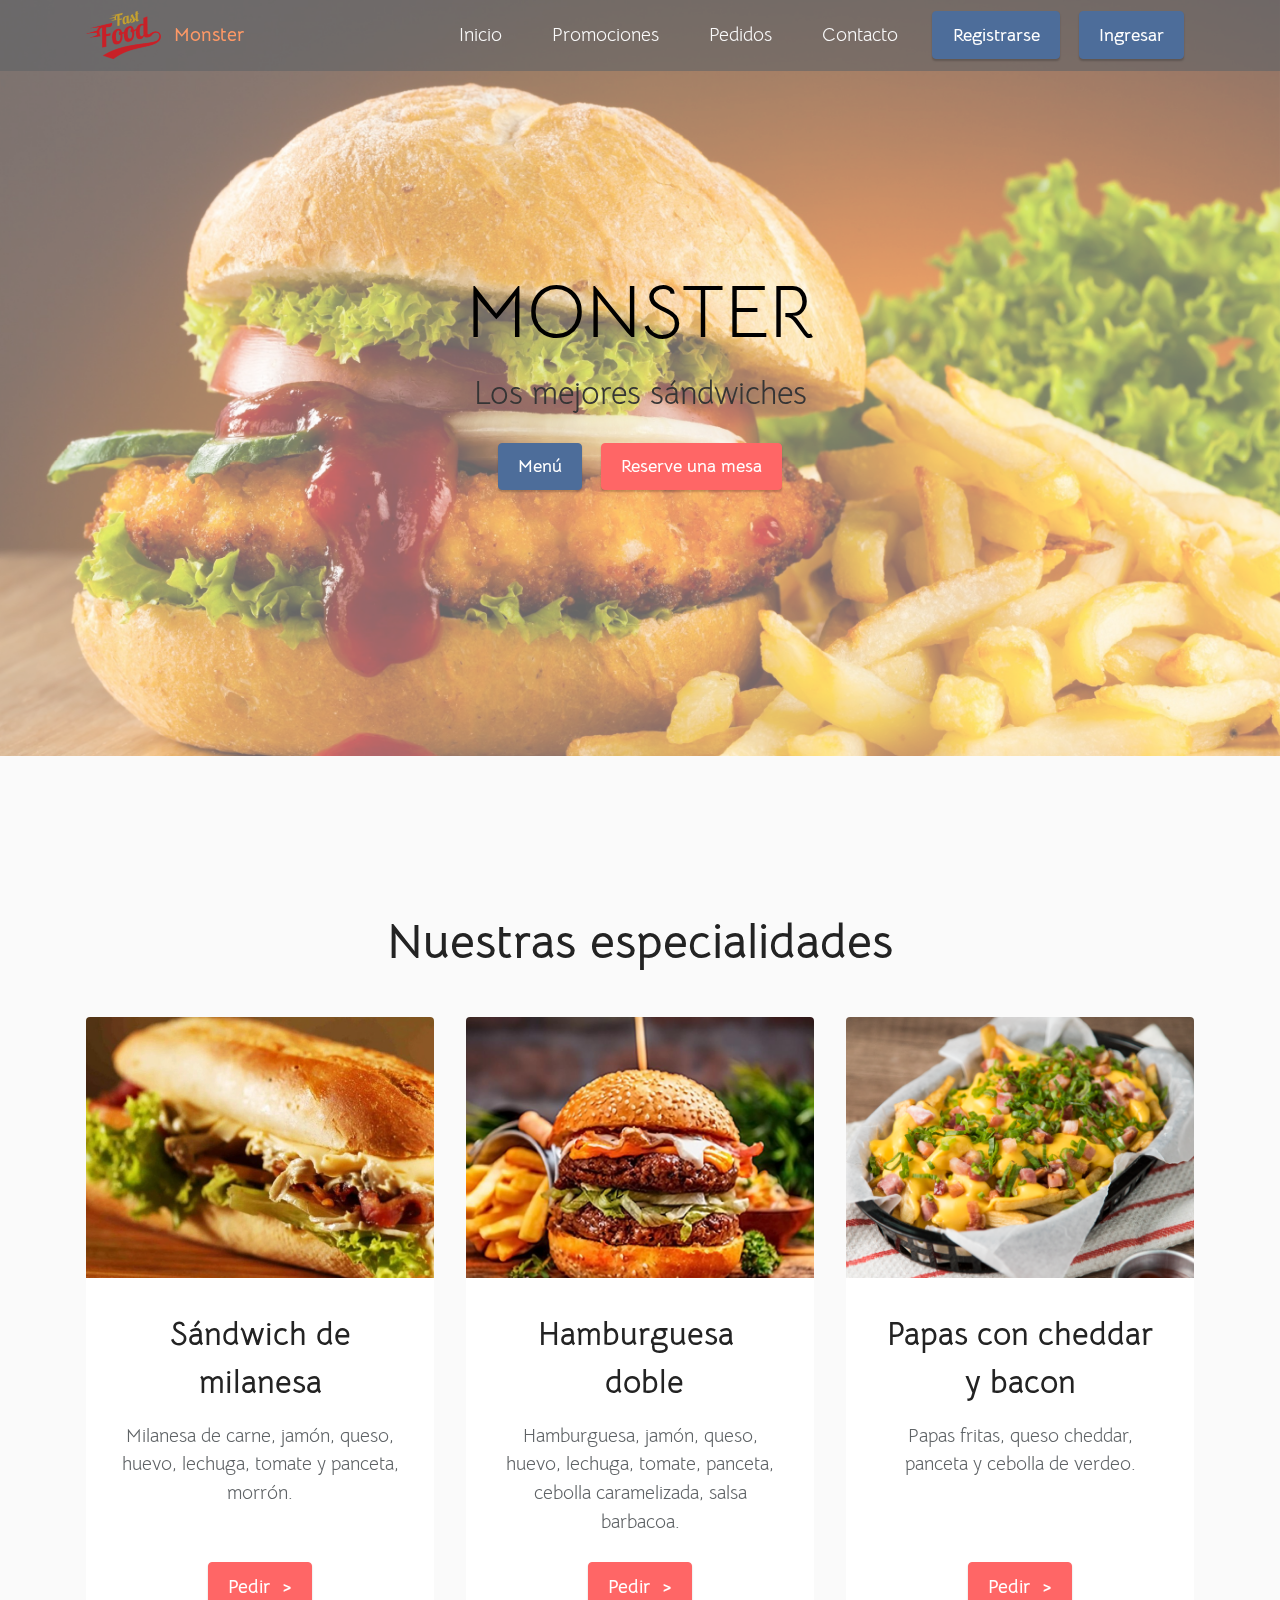
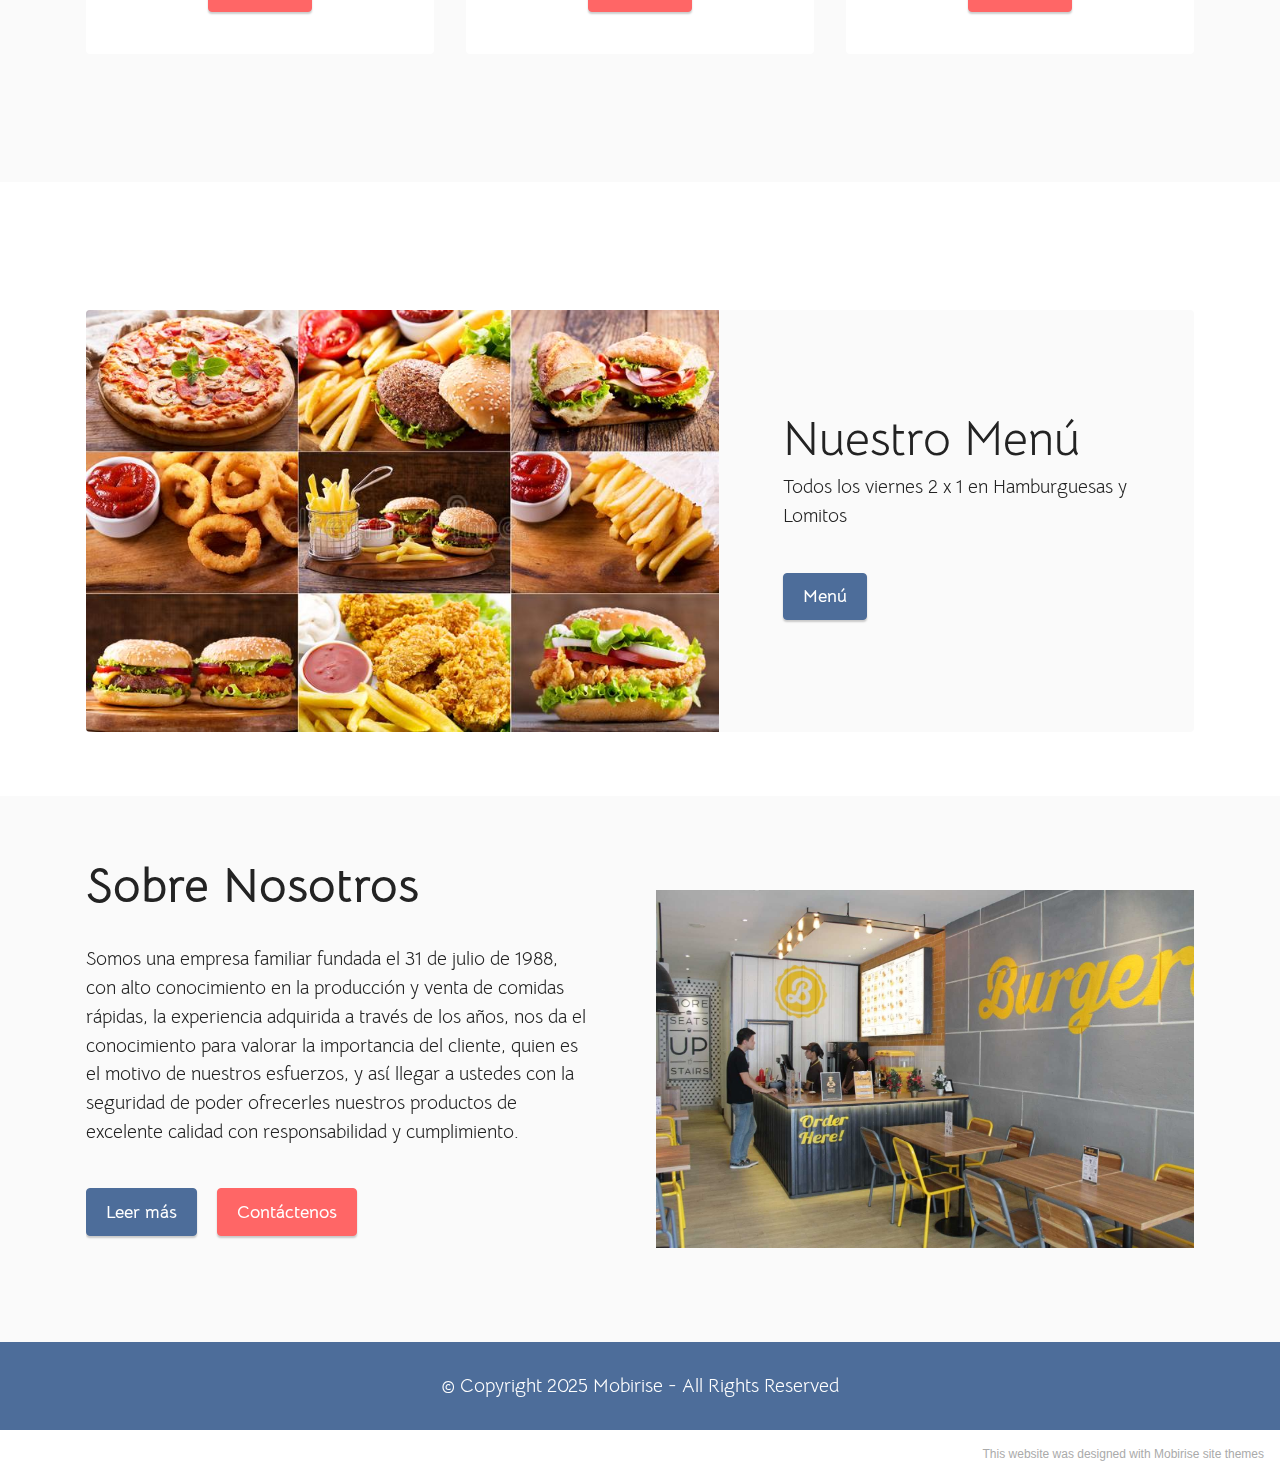
==== index.html @ 1422ae4b "Agrego pagina web de venta de comida" ====
<!DOCTYPE html>
<html  >
<head>
  <!-- Site made with Mobirise Website Builder v5.5.0, https://mobirise.com -->
  <meta charset="UTF-8">
  <meta http-equiv="X-UA-Compatible" content="IE=edge">
  <meta name="generator" content="Mobirise v5.5.0, mobirise.com">
  <meta name="viewport" content="width=device-width, initial-scale=1, minimum-scale=1">
  <link rel="shortcut icon" href="assets/images/logo-1.png" type="image/x-icon">
  <meta name="description" content="">
  
  
  <title>Inici</title>
  <link rel="stylesheet" href="assets/web/assets/mobirise-icons2/mobirise2.css">
  <link rel="stylesheet" href="assets/bootstrap/css/bootstrap.min.css">
  <link rel="stylesheet" href="assets/bootstrap/css/bootstrap-grid.min.css">
  <link rel="stylesheet" href="assets/bootstrap/css/bootstrap-reboot.min.css">
  <link rel="stylesheet" href="assets/parallax/jarallax.css">
  <link rel="stylesheet" href="assets/dropdown/css/style.css">
  <link rel="stylesheet" href="assets/socicon/css/styles.css">
  <link rel="stylesheet" href="assets/theme/css/style.css">
  <link rel="preload" href="https://fonts.googleapis.com/css?family=Bellota+Text:300,300i,400,400i,700,700i&display=swap" as="style" onload="this.onload=null;this.rel='stylesheet'">
  <noscript><link rel="stylesheet" href="https://fonts.googleapis.com/css?family=Bellota+Text:300,300i,400,400i,700,700i&display=swap"></noscript>
  <link rel="preload" as="style" href="assets/mobirise/css/mbr-additional.css"><link rel="stylesheet" href="assets/mobirise/css/mbr-additional.css" type="text/css">
  
  
  
  
</head>
<body>
  
  <section data-bs-version="5.1" class="menu menu1 cid-sFGMsvHDIa" once="menu" id="menu1-1">
    

    <nav class="navbar navbar-dropdown navbar-expand-lg">
        <div class="container">
            <div class="navbar-brand">
                <span class="navbar-logo">
                    <a href="https://mobiri.se">
                        <img src="assets/images/logo-1.png" alt="Mobirise" style="height: 3rem;">
                    </a>
                </span>
                <span class="navbar-caption-wrap"><a class="navbar-caption text-danger display-7" href="https://mobiri.se">Monster</a></span>
            </div>
            <button class="navbar-toggler" type="button" data-toggle="collapse" data-bs-toggle="collapse" data-target="#navbarSupportedContent" data-bs-target="#navbarSupportedContent" aria-controls="navbarNavAltMarkup" aria-expanded="false" aria-label="Toggle navigation">
                <div class="hamburger">
                    <span></span>
                    <span></span>
                    <span></span>
                    <span></span>
                </div>
            </button>
            <div class="collapse navbar-collapse" id="navbarSupportedContent">
                <ul class="navbar-nav nav-dropdown" data-app-modern-menu="true"><li class="nav-item"><a class="nav-link link text-white text-primary display-7" href="index.html">Inicio</a></li><li class="nav-item"><a class="nav-link link text-white text-primary display-7" href="promociones.html">Promociones</a></li>
                    <li class="nav-item"><a class="nav-link link text-white text-primary display-7" href="pedidos.html">Pedidos</a></li>
                    <li class="nav-item"><a class="nav-link link text-white text-primary display-7" href="contacto.html">Contacto</a>
                    </li></ul>
                
                <div class="navbar-buttons mbr-section-btn"><a class="btn btn-primary display-4" href="resgistro.html">Registrarse</a> <a class="btn btn-primary display-4" href="https://mobiri.se">Ingresar</a></div>
            </div>
        </div>
    </nav>
</section>

<section data-bs-version="5.1" class="header1 cid-sFGMfPD7iT mbr-parallax-background" id="header1-0">

    

    <div class="mbr-overlay" style="opacity: 0.4; background-color: rgb(255, 255, 255);"></div>

    <div class="container">
        <div class="row justify-content-center">
            <div class="col-12 col-lg-7">
                <h1 class="mbr-section-title mbr-fonts-style mb-3 display-1">MONSTER</h1>
                
                <p class="mbr-text mbr-fonts-style display-5">Los mejores sándwiches</p>
                <div class="mbr-section-btn mt-3"><a class="btn btn-primary display-4" href="index.html#features12-6">Menú</a> <a class="btn btn-secondary display-4" href="https://mobiri.se">Reserve una mesa</a></div>
            </div>
        </div>
    </div>
</section>

<section data-bs-version="5.1" class="features3 cid-sFGNGNNW5A" id="features3-4">
    
    
    <div class="container">
        <div class="mbr-section-head">
            <h4 class="mbr-section-title mbr-fonts-style align-center mb-5 display-2"><strong>Nuestras especialidades</strong></h4>
            
        </div>
        <div class="row mt-4">
            <div class="item features-image сol-12 col-md-6 col-lg-4">
                <div class="item-wrapper">
                    <div class="item-img">
                        <img src="assets/images/sandwichjpg-1.jpeg" alt="">
                    </div>
                    <div class="item-content">
                        <h5 class="item-title mbr-fonts-style display-5"><strong>Sándwich de milanesa</strong></h5>
                        
                        <p class="mbr-text mbr-fonts-style mt-3 display-7">Milanesa de carne, jamón, queso, huevo, lechuga, tomate y panceta, morrón.</p>
                    </div>
                    <div class="mbr-section-btn item-footer mt-2"><a href="" class="btn item-btn btn-secondary display-7" target="_blank">Pedir&nbsp; &gt;</a></div>
                </div>
            </div>
            <div class="item features-image сol-12 col-md-6 col-lg-4">
                <div class="item-wrapper">
                    <div class="item-img">
                        <img src="assets/images/hamburguesa-con-amigos-y-salsa-de-champinones.jpeg" alt="">
                    </div>
                    <div class="item-content">
                        <h5 class="item-title mbr-fonts-style display-5"><div><strong>Hamburguesa&nbsp; &nbsp;</strong><strong>doble</strong></div></h5>
                        
                        <p class="mbr-text mbr-fonts-style mt-3 display-7">Hamburguesa, jamón, queso, huevo, lechuga, tomate, panceta, cebolla caramelizada, salsa barbacoa.</p>
                    </div>
                    <div class="mbr-section-btn item-footer mt-2"><a href="" class="btn item-btn btn-secondary display-7" target="_blank">Pedir&nbsp; &gt;</a></div>
                </div>
            </div>
            <div class="item features-image сol-12 col-md-6 col-lg-4">
                <div class="item-wrapper">
                    <div class="item-img">
                        <img src="assets/images/12851a77-papas-fritas-con-cheddar-l-es-thumbmp4-1.png" alt="">
                    </div>
                    <div class="item-content">
                        <h5 class="item-title mbr-fonts-style display-5"><strong>Papas con cheddar y bacon</strong></h5>
                        
                        <p class="mbr-text mbr-fonts-style mt-3 display-7">Papas fritas, queso cheddar, panceta y cebolla de verdeo.<br></p>
                    </div>
                    <div class="mbr-section-btn item-footer mt-2"><a href="" class="btn item-btn btn-secondary display-7" target="_blank">Pedir&nbsp; &gt;</a></div>
                </div>
            </div>
        </div>
    </div>
</section>

<section data-bs-version="5.1" class="features6 cid-sFGS12H2E8" id="features7-7">
    <!---->
    

    
    <div class="container">
        <div class="card-wrapper">
            <div class="row align-items-center">
                <div class="col-12 col-lg-7">
                    <div class="image-wrapper">
                        <img src="assets/images/collage-various-fast-food-products-various-fast-food-products-108173604.jpg" alt="Mobirise">
                    </div>
                </div>
                <div class="col-12 col-lg">
                    <div class="text-box">
                        <h5 class="mbr-title mbr-fonts-style display-2">Nuestro Menú</h5>
                        <p class="mbr-text mbr-fonts-style display-7">Todos los viernes 2 x 1 en Hamburguesas y Lomitos</p>
                        
                        <div class="mbr-section-btn pt-3"><a href="https://mobiri.se" class="btn btn-primary display-4">Menú</a></div>
                    </div>
                </div>
            </div>
        </div>
    </div>
</section>

<section data-bs-version="5.1" class="features11 cid-sFGOTvnvck" id="features12-6">

    
    
    <div class="container">
        <div class="row align-items-center">
            <div class="col-12 col-lg">
                <div class="card-wrapper">
                    <div class="card-box">
                        <h4 class="card-title mbr-fonts-style mb-4 display-2">
                            <strong>Sobre Nosotros</strong></h4>
                        <p class="mbr-text mbr-fonts-style mb-4 display-7">Somos una empresa familiar fundada el 31 de julio de 1988, con alto conocimiento en la producción y venta de comidas rápidas, la experiencia adquirida a través de los años, nos da el conocimiento para valorar la importancia del cliente, quien es el motivo de nuestros esfuerzos, y así llegar a ustedes con la seguridad de poder ofrecerles nuestros productos de excelente calidad con responsabilidad y cumplimiento.<br></p>
                        
                        <div class="mbr-section-btn mb-4"><a class="btn btn-primary display-4" href="https://mobiri.se">Leer más</a> <a class="btn btn-secondary display-4" href="contacto.html">Contáctenos</a></div>
                    </div>
                </div>
            </div>
            <div class="col-12 col-lg-6 md-pb">
                <div class="image-wrapper">
                    <img src="assets/images/eb03415109d08ada60abb2735c8edb35.jpg" alt="Mobirise">
                </div>
            </div>
        </div>
    </div>
</section>

<section data-bs-version="5.1" class="footer7 cid-sFGSOnwtIp" once="footers" id="footer7-8">

    

    

    <div class="container">
        <div class="media-container-row align-center mbr-white">
            <div class="col-12">
                <p class="mbr-text mb-0 mbr-fonts-style display-7">
                    © Copyright 2025 Mobirise - All Rights Reserved
                </p>
            </div>
        </div>
    </div>
</section><section style="background-color: #fff; font-family: -apple-system, BlinkMacSystemFont, 'Segoe UI', 'Roboto', 'Helvetica Neue', Arial, sans-serif; color:#aaa; font-size:12px; padding: 0; align-items: center; display: flex;"><a href="https://mobirise.site/d" style="flex: 1 1; height: 3rem; padding-left: 1rem;"></a><p style="flex: 0 0 auto; margin:0; padding-right:1rem;"><a href="https://mobirise.site/q" style="color:#aaa;">This website</a> was designed with Mobirise site themes</p></section><script src="assets/bootstrap/js/bootstrap.bundle.min.js"></script>  <script src="assets/parallax/jarallax.js"></script>  <script src="assets/smoothscroll/smooth-scroll.js"></script>  <script src="assets/ytplayer/index.js"></script>  <script src="assets/dropdown/js/navbar-dropdown.js"></script>  <script src="assets/theme/js/script.js"></script>  <script src="assets/formoid/formoid.min.js"></script>  
  
  
</body>
</html>
---- assets/web/assets/mobirise-icons2/mobirise2.css ----
@font-face {
  font-family: 'Moririse2';
  font-display: swap;
  src:  url('mobirise2.eot?f2bix4');
  src:  url('mobirise2.eot?f2bix4#iefix') format('embedded-opentype'),
    url('mobirise2.ttf?f2bix4') format('truetype'),
    url('mobirise2.woff?f2bix4') format('woff'),
    url('mobirise2.svg?f2bix4#mobirise2') format('svg');
  font-weight: normal;
  font-style: normal;
}

[class^="mobi-"], [class*=" mobi-"] {
  /* use !important to prevent issues with browser extensions that change fonts */
  font-family: 'Moririse2' !important;
  speak: none;
  font-style: normal;
  font-weight: normal;
  font-variant: normal;
  text-transform: none;
  line-height: 1;

  /* Better Font Rendering =========== */
  -webkit-font-smoothing: antialiased;
  -moz-osx-font-smoothing: grayscale;
}

.mobi-mbri-add-submenu:before {
  content: "\e900";
}
.mobi-mbri-alert:before {
  content: "\e901";
}
.mobi-mbri-align-center:before {
  content: "\e902";
}
.mobi-mbri-align-justify:before {
  content: "\e903";
}
.mobi-mbri-align-left:before {
  content: "\e904";
}
.mobi-mbri-align-right:before {
  content: "\e905";
}
.mobi-mbri-android:before {
  content: "\e906";
}
.mobi-mbri-apple:before {
  content: "\e907";
}
.mobi-mbri-arrow-down:before {
  content: "\e908";
}
.mobi-mbri-arrow-next:before {
  content: "\e909";
}
.mobi-mbri-arrow-prev:before {
  content: "\e90a";
}
.mobi-mbri-arrow-up:before {
  content: "\e90b";
}
.mobi-mbri-bold:before {
  content: "\e90c";
}
.mobi-mbri-bookmark:before {
  content: "\e90d";
}
.mobi-mbri-bootstrap:before {
  content: "\e90e";
}
.mobi-mbri-briefcase:before {
  content: "\e90f";
}
.mobi-mbri-browse:before {
  content: "\e910";
}
.mobi-mbri-bulleted-list:before {
  content: "\e911";
}
.mobi-mbri-calendar:before {
  content: "\e912";
}
.mobi-mbri-camera:before {
  content: "\e913";
}
.mobi-mbri-cart-add:before {
  content: "\e914";
}
.mobi-mbri-cart-full:before {
  content: "\e915";
}
.mobi-mbri-cash:before {
  content: "\e916";
}
.mobi-mbri-change-style:before {
  content: "\e917";
}
.mobi-mbri-chat:before {
  content: "\e918";
}
.mobi-mbri-clock:before {
  content: "\e919";
}
.mobi-mbri-close:before {
  content: "\e91a";
}
.mobi-mbri-cloud:before {
  content: "\e91b";
}
.mobi-mbri-code:before {
  content: "\e91c";
}
.mobi-mbri-contact-form:before {
  content: "\e91d";
}
.mobi-mbri-credit-card:before {
  content: "\e91e";
}
.mobi-mbri-cursor-click:before {
  content: "\e91f";
}
.mobi-mbri-cust-feedback:before {
  content: "\e920";
}
.mobi-mbri-database:before {
  content: "\e921";
}
.mobi-mbri-delivery:before {
  content: "\e922";
}
.mobi-mbri-desktop:before {
  content: "\e923";
}
.mobi-mbri-devices:before {
  content: "\e924";
}
.mobi-mbri-down:before {
  content: "\e925";
}
.mobi-mbri-download-2:before {
  content: "\e926";
}
.mobi-mbri-download:before {
  content: "\e927";
}
.mobi-mbri-drag-n-drop-2:before {
  content: "\e928";
}
.mobi-mbri-drag-n-drop:before {
  content: "\e929";
}
.mobi-mbri-edit-2:before {
  content: "\e92a";
}
.mobi-mbri-edit:before {
  content: "\e92b";
}
.mobi-mbri-error:before {
  content: "\e92c";
}
.mobi-mbri-extension:before {
  content: "\e92d";
}
.mobi-mbri-features:before {
  content: "\e92e";
}
.mobi-mbri-file:before {
  content: "\e92f";
}
.mobi-mbri-flag:before {
  content: "\e930";
}
.mobi-mbri-folder:before {
  content: "\e931";
}
.mobi-mbri-gift:before {
  content: "\e932";
}
.mobi-mbri-github:before {
  content: "\e933";
}
.mobi-mbri-globe-2:before {
  content: "\e934";
}
.mobi-mbri-globe:before {
  content: "\e935";
}
.mobi-mbri-growing-chart:before {
  content: "\e936";
}
.mobi-mbri-hearth:before {
  content: "\e937";
}
.mobi-mbri-help:before {
  content: "\e938";
}
.mobi-mbri-home:before {
  content: "\e939";
}
.mobi-mbri-hot-cup:before {
  content: "\e93a";
}
.mobi-mbri-idea:before {
  content: "\e93b";
}
.mobi-mbri-image-gallery:before {
  content: "\e93c";
}
.mobi-mbri-image-slider:before {
  content: "\e93d";
}
.mobi-mbri-info:before {
  content: "\e93e";
}
.mobi-mbri-italic:before {
  content: "\e93f";
}
.mobi-mbri-key:before {
  content: "\e940";
}
.mobi-mbri-laptop:before {
  content: "\e941";
}
.mobi-mbri-layers:before {
  content: "\e942";
}
.mobi-mbri-left-right:before {
  content: "\e943";
}
.mobi-mbri-left:before {
  content: "\e944";
}
.mobi-mbri-letter:before {
  content: "\e945";
}
.mobi-mbri-like:before {
  content: "\e946";
}
.mobi-mbri-link:before {
  content: "\e947";
}
.mobi-mbri-lock:before {
  content: "\e948";
}
.mobi-mbri-login:before {
  content: "\e949";
}
.mobi-mbri-logout:before {
  content: "\e94a";
}
.mobi-mbri-magic-stick:before {
  content: "\e94b";
}
.mobi-mbri-map-pin:before {
  content: "\e94c";
}
.mobi-mbri-menu:before {
  content: "\e94d";
}
.mobi-mbri-mobile-2:before {
  content: "\e94e";
}
.mobi-mbri-mobile-horizontal:before {
  content: "\e94f";
}
.mobi-mbri-mobile:before {
  content: "\e950";
}
.mobi-mbri-mobirise:before {
  content: "\e951";
}
.mobi-mbri-more-horizontal:before {
  content: "\e952";
}
.mobi-mbri-more-vertical:before {
  content: "\e953";
}
.mobi-mbri-music:before {
  content: "\e954";
}
.mobi-mbri-new-file:before {
  content: "\e955";
}
.mobi-mbri-numbered-list:before {
  content: "\e956";
}
.mobi-mbri-opened-folder:before {
  content: "\e957";
}
.mobi-mbri-pages:before {
  content: "\e958";
}
.mobi-mbri-paper-plane:before {
  content: "\e959";
}
.mobi-mbri-paperclip:before {
  content: "\e95a";
}
.mobi-mbri-phone:before {
  content: "\e95b";
}
.mobi-mbri-photo:before {
  content: "\e95c";
}
.mobi-mbri-photos:before {
  content: "\e95d";
}
.mobi-mbri-pin:before {
  content: "\e95e";
}
.mobi-mbri-play:before {
  content: "\e95f";
}
.mobi-mbri-plus:before {
  content: "\e960";
}
.mobi-mbri-preview:before {
  content: "\e961";
}
.mobi-mbri-print:before {
  content: "\e962";
}
.mobi-mbri-protect:before {
  content: "\e963";
}
.mobi-mbri-question:before {
  content: "\e964";
}
.mobi-mbri-quote-left:before {
  content: "\e965";
}
.mobi-mbri-quote-right:before {
  content: "\e966";
}
.mobi-mbri-redo:before {
  content: "\e967";
}
.mobi-mbri-refresh:before {
  content: "\e968";
}
.mobi-mbri-responsive-2:before {
  content: "\e969";
}
.mobi-mbri-responsive:before {
  content: "\e96a";
}
.mobi-mbri-right:before {
  content: "\e96b";
}
.mobi-mbri-rocket:before {
  content: "\e96c";
}
.mobi-mbri-sad-face:before {
  content: "\e96d";
}
.mobi-mbri-sale:before {
  content: "\e96e";
}
.mobi-mbri-save:before {
  content: "\e96f";
}
.mobi-mbri-search:before {
  content: "\e970";
}
.mobi-mbri-setting-2:before {
  content: "\e971";
}
.mobi-mbri-setting-3:before {
  content: "\e972";
}
.mobi-mbri-setting:before {
  content: "\e973";
}
.mobi-mbri-share:before {
  content: "\e974";
}
.mobi-mbri-shopping-bag:before {
  content: "\e975";
}
.mobi-mbri-shopping-basket:before {
  content: "\e976";
}
.mobi-mbri-shopping-cart:before {
  content: "\e977";
}
.mobi-mbri-sites:before {
  content: "\e978";
}
.mobi-mbri-smile-face:before {
  content: "\e979";
}
.mobi-mbri-speed:before {
  content: "\e97a";
}
.mobi-mbri-star:before {
  content: "\e97b";
}
.mobi-mbri-success:before {
  content: "\e97c";
}
.mobi-mbri-sun:before {
  content: "\e97d";
}
.mobi-mbri-sun2:before {
  content: "\e97e";
}
.mobi-mbri-tablet-vertical:before {
  content: "\e97f";
}
.mobi-mbri-tablet:before {
  content: "\e980";
}
.mobi-mbri-target:before {
  content: "\e981";
}
.mobi-mbri-timer:before {
  content: "\e982";
}
.mobi-mbri-to-ftp:before {
  content: "\e983";
}
.mobi-mbri-to-local-drive:before {
  content: "\e984";
}
.mobi-mbri-touch-swipe:before {
  content: "\e985";
}
.mobi-mbri-touch:before {
  content: "\e986";
}
.mobi-mbri-trash:before {
  content: "\e987";
}
.mobi-mbri-underline:before {
  content: "\e988";
}
.mobi-mbri-undo:before {
  content: "\e989";
}
.mobi-mbri-unlink:before {
  content: "\e98a";
}
.mobi-mbri-unlock:before {
  content: "\e98b";
}
.mobi-mbri-up-down:before {
  content: "\e98c";
}
.mobi-mbri-up:before {
  content: "\e98d";
}
.mobi-mbri-update:before {
  content: "\e98e";
}
.mobi-mbri-upload-2:before {
  content: "\e98f";
}
.mobi-mbri-upload:before {
  content: "\e990";
}
.mobi-mbri-user-2:before {
  content: "\e991";
}
.mobi-mbri-user:before {
  content: "\e992";
}
.mobi-mbri-users:before {
  content: "\e993";
}
.mobi-mbri-video-play:before {
  content: "\e994";
}
.mobi-mbri-video:before {
  content: "\e995";
}
.mobi-mbri-watch:before {
  content: "\e996";
}
.mobi-mbri-website-theme-2:before {
  content: "\e997";
}
.mobi-mbri-website-theme:before {
  content: "\e998";
}
.mobi-mbri-wifi:before {
  content: "\e999";
}
.mobi-mbri-windows:before {
  content: "\e99a";
}
.mobi-mbri-zoom-in:before {
  content: "\e99b";
}
.mobi-mbri-zoom-out:before {
  content: "\e99c";
}
---- assets/parallax/jarallax.css ----
.jarallax {
    position: relative;
    z-index: 0;
}
.jarallax > .jarallax-img {
    position: absolute;
    object-fit: cover;
    /* support for plugin https://github.com/bfred-it/object-fit-images */
    font-family: 'object-fit: cover;';
    top: 0;
    left: 0;
    width: 100%;
    height: 100%;
    z-index: -1;
}
---- assets/dropdown/css/style.css ----
.navbar-dropdown {
  left: 0;
  padding: 0;
  position: absolute;
  right: 0;
  top: 0;
  transition: all 0.45s ease;
  z-index: 1030;
  background: #282828; }
  .navbar-dropdown .navbar-logo {
    margin-right: 0.8rem;
    transition: margin 0.3s ease-in-out;
    vertical-align: middle; }
    .navbar-dropdown .navbar-logo img {
      height: 3.125rem;
      transition: all 0.3s ease-in-out; }
    .navbar-dropdown .navbar-logo.mbr-iconfont {
      font-size: 3.125rem;
      line-height: 3.125rem; }
  .navbar-dropdown .navbar-caption {
    font-weight: 700;
    white-space: normal;
    vertical-align: -4px;
    line-height: 3.125rem !important; }
    .navbar-dropdown .navbar-caption, .navbar-dropdown .navbar-caption:hover {
      color: inherit;
      text-decoration: none; }
  .navbar-dropdown .mbr-iconfont + .navbar-caption {
    vertical-align: -1px; }
  .navbar-dropdown.navbar-fixed-top {
    position: fixed; }
  .navbar-dropdown .navbar-brand span {
    vertical-align: -4px; }
  .navbar-dropdown.bg-color.transparent {
    background: none; }
  .navbar-dropdown.navbar-short .navbar-brand {
    padding: 0.625rem 0; }
    .navbar-dropdown.navbar-short .navbar-brand span {
      vertical-align: -1px; }
  .navbar-dropdown.navbar-short .navbar-caption {
    line-height: 2.375rem !important;
    vertical-align: -2px; }
  .navbar-dropdown.navbar-short .navbar-logo {
    margin-right: 0.5rem; }
    .navbar-dropdown.navbar-short .navbar-logo img {
      height: 2.375rem; }
    .navbar-dropdown.navbar-short .navbar-logo.mbr-iconfont {
      font-size: 2.375rem;
      line-height: 2.375rem; }
  .navbar-dropdown.navbar-short .mbr-table-cell {
    height: 3.625rem; }
  .navbar-dropdown .navbar-close {
    left: 0.6875rem;
    position: fixed;
    top: 0.75rem;
    z-index: 1000; }
  .navbar-dropdown .hamburger-icon {
    content: "";
    display: inline-block;
    vertical-align: middle;
    width: 16px;
    -webkit-box-shadow: 0 -6px 0 1px #282828,0 0 0 1px #282828,0 6px 0 1px #282828;
    -moz-box-shadow: 0 -6px 0 1px #282828,0 0 0 1px #282828,0 6px 0 1px #282828;
    box-shadow: 0 -6px 0 1px #282828,0 0 0 1px #282828,0 6px 0 1px #282828; }

.dropdown-menu .dropdown-toggle[data-toggle="dropdown-submenu"]::after {
  border-bottom: 0.35em solid transparent;
  border-left: 0.35em solid;
  border-right: 0;
  border-top: 0.35em solid transparent;
  margin-left: 0.3rem; }

.dropdown-menu .dropdown-item:focus {
  outline: 0; }

.nav-dropdown {
  font-size: 0.75rem;
  font-weight: 500;
  height: auto !important; }
  .nav-dropdown .nav-btn {
    padding-left: 1rem; }
  .nav-dropdown .link {
    margin: .667em 1.667em;
    font-weight: 500;
    padding: 0;
    transition: color .2s ease-in-out; }
    .nav-dropdown .link.dropdown-toggle {
      margin-right: 2.583em; }
      .nav-dropdown .link.dropdown-toggle::after {
        margin-left: .25rem;
        border-top: 0.35em solid;
        border-right: 0.35em solid transparent;
        border-left: 0.35em solid transparent;
        border-bottom: 0; }
      .nav-dropdown .link.dropdown-toggle[aria-expanded="true"] {
        margin: 0;
        padding: 0.667em 3.263em  0.667em 1.667em; }
  .nav-dropdown .link::after,
  .nav-dropdown .dropdown-item::after {
    color: inherit; }
  .nav-dropdown .btn {
    font-size: 0.75rem;
    font-weight: 700;
    letter-spacing: 0;
    margin-bottom: 0;
    padding-left: 1.25rem;
    padding-right: 1.25rem; }
  .nav-dropdown .dropdown-menu {
    border-radius: 0;
    border: 0;
    left: 0;
    margin: 0;
    padding-bottom: 1.25rem;
    padding-top: 1.25rem;
    position: relative; }
  .nav-dropdown .dropdown-submenu {
    margin-left: 0.125rem;
    top: 0; }
  .nav-dropdown .dropdown-item {
    font-weight: 500;
    line-height: 2;
    padding: 0.3846em 4.615em 0.3846em 1.5385em;
    position: relative;
    transition: color .2s ease-in-out, background-color .2s ease-in-out; }
    .nav-dropdown .dropdown-item::after {
      margin-top: -0.3077em;
      position: absolute;
      right: 1.1538em;
      top: 50%; }
    .nav-dropdown .dropdown-item:focus, .nav-dropdown .dropdown-item:hover {
      background: none; }

@media (max-width: 767px) {
  .nav-dropdown.navbar-toggleable-sm {
    bottom: 0;
    display: none;
    left: 0;
    overflow-x: hidden;
    position: fixed;
    top: 0;
    transform: translateX(-100%);
    -ms-transform: translateX(-100%);
    -webkit-transform: translateX(-100%);
    width: 18.75rem;
    z-index: 999; } }
.nav-dropdown.navbar-toggleable-xl {
  bottom: 0;
  display: none;
  left: 0;
  overflow-x: hidden;
  position: fixed;
  top: 0;
  transform: translateX(-100%);
  -ms-transform: translateX(-100%);
  -webkit-transform: translateX(-100%);
  width: 18.75rem;
  z-index: 999; }

.nav-dropdown-sm {
  display: block !important;
  overflow-x: hidden;
  overflow: auto;
  padding-top: 3.875rem; }
  .nav-dropdown-sm::after {
    content: "";
    display: block;
    height: 3rem;
    width: 100%; }
  .nav-dropdown-sm.collapse.in ~ .navbar-close {
    display: block !important; }
  .nav-dropdown-sm.collapsing, .nav-dropdown-sm.collapse.in {
    transform: translateX(0);
    -ms-transform: translateX(0);
    -webkit-transform: translateX(0);
    transition: all 0.25s ease-out;
    -webkit-transition: all 0.25s ease-out;
    background: #282828; }
  .nav-dropdown-sm.collapsing[aria-expanded="false"] {
    transform: translateX(-100%);
    -ms-transform: translateX(-100%);
    -webkit-transform: translateX(-100%); }
  .nav-dropdown-sm .nav-item {
    display: block;
    margin-left: 0 !important;
    padding-left: 0; }
  .nav-dropdown-sm .link,
  .nav-dropdown-sm .dropdown-item {
    border-top: 1px dotted rgba(255, 255, 255, 0.1);
    font-size: 0.8125rem;
    line-height: 1.6;
    margin: 0 !important;
    padding: 0.875rem 2.4rem 0.875rem 1.5625rem !important;
    position: relative;
    white-space: normal; }
    .nav-dropdown-sm .link:focus, .nav-dropdown-sm .link:hover,
    .nav-dropdown-sm .dropdown-item:focus,
    .nav-dropdown-sm .dropdown-item:hover {
      background: rgba(0, 0, 0, 0.2) !important;
      color: #c0a375; }
  .nav-dropdown-sm .nav-btn {
    position: relative;
    padding: 1.5625rem 1.5625rem 0 1.5625rem; }
    .nav-dropdown-sm .nav-btn::before {
      border-top: 1px dotted rgba(255, 255, 255, 0.1);
      content: "";
      left: 0;
      position: absolute;
      top: 0;
      width: 100%; }
    .nav-dropdown-sm .nav-btn + .nav-btn {
      padding-top: 0.625rem; }
      .nav-dropdown-sm .nav-btn + .nav-btn::before {
        display: none; }
  .nav-dropdown-sm .btn {
    padding: 0.625rem 0; }
  .nav-dropdown-sm .dropdown-toggle[data-toggle="dropdown-submenu"]::after {
    margin-left: .25rem;
    border-top: 0.35em solid;
    border-right: 0.35em solid transparent;
    border-left: 0.35em solid transparent;
    border-bottom: 0; }
  .nav-dropdown-sm .dropdown-toggle[data-toggle="dropdown-submenu"][aria-expanded="true"]::after {
    border-top: 0;
    border-right: 0.35em solid transparent;
    border-left: 0.35em solid transparent;
    border-bottom: 0.35em solid; }
  .nav-dropdown-sm .dropdown-menu {
    margin: 0;
    padding: 0;
    position: relative;
    top: 0;
    left: 0;
    width: 100%;
    border: 0;
    float: none;
    border-radius: 0;
    background: none; }
  .nav-dropdown-sm .dropdown-submenu {
    left: 100%;
    margin-left: 0.125rem;
    margin-top: -1.25rem;
    top: 0; }

.navbar-toggleable-sm .nav-dropdown .dropdown-menu {
  position: absolute; }

.navbar-toggleable-sm .nav-dropdown .dropdown-submenu {
  left: 100%;
  margin-left: 0.125rem;
  margin-top: -1.25rem;
  top: 0; }

.navbar-toggleable-sm.opened .nav-dropdown .dropdown-menu {
  position: relative; }

.navbar-toggleable-sm.opened .nav-dropdown .dropdown-submenu {
  left: 0;
  margin-left: 00rem;
  margin-top: 0rem;
  top: 0; }

.is-builder .nav-dropdown.collapsing {
  transition: none !important; }
---- assets/socicon/css/styles.css ----
@charset "UTF-8";

@font-face {
  font-family: 'Socicon';
  src:  url('../fonts/socicon.eot');
  src:  url('../fonts/socicon.eot?#iefix') format('embedded-opentype'),
    url('../fonts/socicon.woff2') format('woff2'),
    url('../fonts/socicon.ttf') format('truetype'),
    url('../fonts/socicon.woff') format('woff'),
    url('../fonts/socicon.svg#socicon') format('svg');
  font-weight: normal;
  font-style: normal;
  font-display: swap;
}

[data-icon]:before {
  font-family: "socicon" !important;
  content: attr(data-icon);
  font-style: normal !important;
  font-weight: normal !important;
  font-variant: normal !important;
  text-transform: none !important;
  speak: none;
  line-height: 1;
  -webkit-font-smoothing: antialiased;
  -moz-osx-font-smoothing: grayscale;
}

[class^="socicon-"], [class*=" socicon-"] {
  /* use !important to prevent issues with browser extensions that change fonts */
  font-family: 'Socicon' !important;
  speak: none;
  font-style: normal;
  font-weight: normal;
  font-variant: normal;
  text-transform: none;
  line-height: 1;

  /* Better Font Rendering =========== */
  -webkit-font-smoothing: antialiased;
  -moz-osx-font-smoothing: grayscale;
}

.socicon-eitaa:before {
  content: "\e97c";
}
.socicon-soroush:before {
  content: "\e97d";
}
.socicon-bale:before {
  content: "\e97e";
}
.socicon-zazzle:before {
  content: "\e97b";
}
.socicon-society6:before {
  content: "\e97a";
}
.socicon-redbubble:before {
  content: "\e979";
}
.socicon-avvo:before {
  content: "\e978";
}
.socicon-stitcher:before {
  content: "\e977";
}
.socicon-googlehangouts:before {
  content: "\e974";
}
.socicon-dlive:before {
  content: "\e975";
}
.socicon-vsco:before {
  content: "\e976";
}
.socicon-flipboard:before {
  content: "\e973";
}
.socicon-ubuntu:before {
  content: "\e958";
}
.socicon-artstation:before {
  content: "\e959";
}
.socicon-invision:before {
  content: "\e95a";
}
.socicon-torial:before {
  content: "\e95b";
}
.socicon-collectorz:before {
  content: "\e95c";
}
.socicon-seenthis:before {
  content: "\e95d";
}
.socicon-googleplaymusic:before {
  content: "\e95e";
}
.socicon-debian:before {
  content: "\e95f";
}
.socicon-filmfreeway:before {
  content: "\e960";
}
.socicon-gnome:before {
  content: "\e961";
}
.socicon-itchio:before {
  content: "\e962";
}
.socicon-jamendo:before {
  content: "\e963";
}
.socicon-mix:before {
  content: "\e964";
}
.socicon-sharepoint:before {
  content: "\e965";
}
.socicon-tinder:before {
  content: "\e966";
}
.socicon-windguru:before {
  content: "\e967";
}
.socicon-cdbaby:before {
  content: "\e968";
}
.socicon-elementaryos:before {
  content: "\e969";
}
.socicon-stage32:before {
  content: "\e96a";
}
.socicon-tiktok:before {
  content: "\e96b";
}
.socicon-gitter:before {
  content: "\e96c";
}
.socicon-letterboxd:before {
  content: "\e96d";
}
.socicon-threema:before {
  content: "\e96e";
}
.socicon-splice:before {
  content: "\e96f";
}
.socicon-metapop:before {
  content: "\e970";
}
.socicon-naver:before {
  content: "\e971";
}
.socicon-remote:before {
  content: "\e972";
}
.socicon-internet:before {
  content: "\e957";
}
.socicon-moddb:before {
  content: "\e94b";
}
.socicon-indiedb:before {
  content: "\e94c";
}
.socicon-traxsource:before {
  content: "\e94d";
}
.socicon-gamefor:before {
  content: "\e94e";
}
.socicon-pixiv:before {
  content: "\e94f";
}
.socicon-myanimelist:before {
  content: "\e950";
}
.socicon-blackberry:before {
  content: "\e951";
}
.socicon-wickr:before {
  content: "\e952";
}
.socicon-spip:before {
  content: "\e953";
}
.socicon-napster:before {
  content: "\e954";
}
.socicon-beatport:before {
  content: "\e955";
}
.socicon-hackerone:before {
  content: "\e956";
}
.socicon-hackernews:before {
  content: "\e946";
}
.socicon-smashwords:before {
  content: "\e947";
}
.socicon-kobo:before {
  content: "\e948";
}
.socicon-bookbub:before {
  content: "\e949";
}
.socicon-mailru:before {
  content: "\e94a";
}
.socicon-gitlab:before {
  content: "\e945";
}
.socicon-instructables:before {
  content: "\e944";
}
.socicon-portfolio:before {
  content: "\e943";
}
.socicon-codered:before {
  content: "\e940";
}
.socicon-origin:before {
  content: "\e941";
}
.socicon-nextdoor:before {
  content: "\e942";
}
.socicon-udemy:before {
  content: "\e93f";
}
.socicon-livemaster:before {
  content: "\e93e";
}
.socicon-crunchbase:before {
  content: "\e93b";
}
.socicon-homefy:before {
  content: "\e93c";
}
.socicon-calendly:before {
  content: "\e93d";
}
.socicon-realtor:before {
  content: "\e90f";
}
.socicon-tidal:before {
  content: "\e910";
}
.socicon-qobuz:before {
  content: "\e911";
}
.socicon-natgeo:before {
  content: "\e912";
}
.socicon-mastodon:before {
  content: "\e913";
}
.socicon-unsplash:before {
  content: "\e914";
}
.socicon-homeadvisor:before {
  content: "\e915";
}
.socicon-angieslist:before {
  content: "\e916";
}
.socicon-codepen:before {
  content: "\e917";
}
.socicon-slack:before {
  content: "\e918";
}
.socicon-openaigym:before {
  content: "\e919";
}
.socicon-logmein:before {
  content: "\e91a";
}
.socicon-fiverr:before {
  content: "\e91b";
}
.socicon-gotomeeting:before {
  content: "\e91c";
}
.socicon-aliexpress:before {
  content: "\e91d";
}
.socicon-guru:before {
  content: "\e91e";
}
.socicon-appstore:before {
  content: "\e91f";
}
.socicon-homes:before {
  content: "\e920";
}
.socicon-zoom:before {
  content: "\e921";
}
.socicon-alibaba:before {
  content: "\e922";
}
.socicon-craigslist:before {
  content: "\e923";
}
.socicon-wix:before {
  content: "\e924";
}
.socicon-redfin:before {
  content: "\e925";
}
.socicon-googlecalendar:before {
  content: "\e926";
}
.socicon-shopify:before {
  content: "\e927";
}
.socicon-freelancer:before {
  content: "\e928";
}
.socicon-seedrs:before {
  content: "\e929";
}
.socicon-bing:before {
  content: "\e92a";
}
.socicon-doodle:before {
  content: "\e92b";
}
.socicon-bonanza:before {
  content: "\e92c";
}
.socicon-squarespace:before {
  content: "\e92d";
}
.socicon-toptal:before {
  content: "\e92e";
}
.socicon-gust:before {
  content: "\e92f";
}
.socicon-ask:before {
  content: "\e930";
}
.socicon-trulia:before {
  content: "\e931";
}
.socicon-loomly:before {
  content: "\e932";
}
.socicon-ghost:before {
  content: "\e933";
}
.socicon-upwork:before {
  content: "\e934";
}
.socicon-fundable:before {
  content: "\e935";
}
.socicon-booking:before {
  content: "\e936";
}
.socicon-googlemaps:before {
  content: "\e937";
}
.socicon-zillow:before {
  content: "\e938";
}
.socicon-niconico:before {
  content: "\e939";
}
.socicon-toneden:before {
  content: "\e93a";
}
.socicon-augment:before {
  content: "\e908";
}
.socicon-bitbucket:before {
  content: "\e909";
}
.socicon-fyuse:before {
  content: "\e90a";
}
.socicon-yt-gaming:before {
  content: "\e90b";
}
.socicon-sketchfab:before {
  content: "\e90c";
}
.socicon-mobcrush:before {
  content: "\e90d";
}
.socicon-microsoft:before {
  content: "\e90e";
}
.socicon-pandora:before {
  content: "\e907";
}
.socicon-messenger:before {
  content: "\e906";
}
.socicon-gamewisp:before {
  content: "\e905";
}
.socicon-bloglovin:before {
  content: "\e904";
}
.socicon-tunein:before {
  content: "\e903";
}
.socicon-gamejolt:before {
  content: "\e901";
}
.socicon-trello:before {
  content: "\e902";
}
.socicon-spreadshirt:before {
  content: "\e900";
}
.socicon-500px:before {
  content: "\e000";
}
.socicon-8tracks:before {
  content: "\e001";
}
.socicon-airbnb:before {
  content: "\e002";
}
.socicon-alliance:before {
  content: "\e003";
}
.socicon-amazon:before {
  content: "\e004";
}
.socicon-amplement:before {
  content: "\e005";
}
.socicon-android:before {
  content: "\e006";
}
.socicon-angellist:before {
  content: "\e007";
}
.socicon-apple:before {
  content: "\e008";
}
.socicon-appnet:before {
  content: "\e009";
}
.socicon-baidu:before {
  content: "\e00a";
}
.socicon-bandcamp:before {
  content: "\e00b";
}
.socicon-battlenet:before {
  content: "\e00c";
}
.socicon-mixer:before {
  content: "\e00d";
}
.socicon-bebee:before {
  content: "\e00e";
}
.socicon-bebo:before {
  content: "\e00f";
}
.socicon-behance:before {
  content: "\e010";
}
.socicon-blizzard:before {
  content: "\e011";
}
.socicon-blogger:before {
  content: "\e012";
}
.socicon-buffer:before {
  content: "\e013";
}
.socicon-chrome:before {
  content: "\e014";
}
.socicon-coderwall:before {
  content: "\e015";
}
.socicon-curse:before {
  content: "\e016";
}
.socicon-dailymotion:before {
  content: "\e017";
}
.socicon-deezer:before {
  content: "\e018";
}
.socicon-delicious:before {
  content: "\e019";
}
.socicon-deviantart:before {
  content: "\e01a";
}
.socicon-diablo:before {
  content: "\e01b";
}
.socicon-digg:before {
  content: "\e01c";
}
.socicon-discord:before {
  content: "\e01d";
}
.socicon-disqus:before {
  content: "\e01e";
}
.socicon-douban:before {
  content: "\e01f";
}
.socicon-draugiem:before {
  content: "\e020";
}
.socicon-dribbble:before {
  content: "\e021";
}
.socicon-drupal:before {
  content: "\e022";
}
.socicon-ebay:before {
  content: "\e023";
}
.socicon-ello:before {
  content: "\e024";
}
.socicon-endomodo:before {
  content: "\e025";
}
.socicon-envato:before {
  content: "\e026";
}
.socicon-etsy:before {
  content: "\e027";
}
.socicon-facebook:before {
  content: "\e028";
}
.socicon-feedburner:before {
  content: "\e029";
}
.socicon-filmweb:before {
  content: "\e02a";
}
.socicon-firefox:before {
  content: "\e02b";
}
.socicon-flattr:before {
  content: "\e02c";
}
.socicon-flickr:before {
  content: "\e02d";
}
.socicon-formulr:before {
  content: "\e02e";
}
.socicon-forrst:before {
  content: "\e02f";
}
.socicon-foursquare:before {
  content: "\e030";
}
.socicon-friendfeed:before {
  content: "\e031";
}
.socicon-github:before {
  content: "\e032";
}
.socicon-goodreads:before {
  content: "\e033";
}
.socicon-google:before {
  content: "\e034";
}
.socicon-googlescholar:before {
  content: "\e035";
}
.socicon-googlegroups:before {
  content: "\e036";
}
.socicon-googlephotos:before {
  content: "\e037";
}
.socicon-googleplus:before {
  content: "\e038";
}
.socicon-grooveshark:before {
  content: "\e039";
}
.socicon-hackerrank:before {
  content: "\e03a";
}
.socicon-hearthstone:before {
  content: "\e03b";
}
.socicon-hellocoton:before {
  content: "\e03c";
}
.socicon-heroes:before {
  content: "\e03d";
}
.socicon-smashcast:before {
  content: "\e03e";
}
.socicon-horde:before {
  content: "\e03f";
}
.socicon-houzz:before {
  content: "\e040";
}
.socicon-icq:before {
  content: "\e041";
}
.socicon-identica:before {
  content: "\e042";
}
.socicon-imdb:before {
  content: "\e043";
}
.socicon-instagram:before {
  content: "\e044";
}
.socicon-issuu:before {
  content: "\e045";
}
.socicon-istock:before {
  content: "\e046";
}
.socicon-itunes:before {
  content: "\e047";
}
.socicon-keybase:before {
  content: "\e048";
}
.socicon-lanyrd:before {
  content: "\e049";
}
.socicon-lastfm:before {
  content: "\e04a";
}
.socicon-line:before {
  content: "\e04b";
}
.socicon-linkedin:before {
  content: "\e04c";
}
.socicon-livejournal:before {
  content: "\e04d";
}
.socicon-lyft:before {
  content: "\e04e";
}
.socicon-macos:before {
  content: "\e04f";
}
.socicon-mail:before {
  content: "\e050";
}
.socicon-medium:before {
  content: "\e051";
}
.socicon-meetup:before {
  content: "\e052";
}
.socicon-mixcloud:before {
  content: "\e053";
}
.socicon-modelmayhem:before {
  content: "\e054";
}
.socicon-mumble:before {
  content: "\e055";
}
.socicon-myspace:before {
  content: "\e056";
}
.socicon-newsvine:before {
  content: "\e057";
}
.socicon-nintendo:before {
  content: "\e058";
}
.socicon-npm:before {
  content: "\e059";
}
.socicon-odnoklassniki:before {
  content: "\e05a";
}
.socicon-openid:before {
  content: "\e05b";
}
.socicon-opera:before {
  content: "\e05c";
}
.socicon-outlook:before {
  content: "\e05d";
}
.socicon-overwatch:before {
  content: "\e05e";
}
.socicon-patreon:before {
  content: "\e05f";
}
.socicon-paypal:before {
  content: "\e060";
}
.socicon-periscope:before {
  content: "\e061";
}
.socicon-persona:before {
  content: "\e062";
}
.socicon-pinterest:before {
  content: "\e063";
}
.socicon-play:before {
  content: "\e064";
}
.socicon-player:before {
  content: "\e065";
}
.socicon-playstation:before {
  content: "\e066";
}
.socicon-pocket:before {
  content: "\e067";
}
.socicon-qq:before {
  content: "\e068";
}
.socicon-quora:before {
  content: "\e069";
}
.socicon-raidcall:before {
  content: "\e06a";
}
.socicon-ravelry:before {
  content: "\e06b";
}
.socicon-reddit:before {
  content: "\e06c";
}
.socicon-renren:before {
  content: "\e06d";
}
.socicon-researchgate:before {
  content: "\e06e";
}
.socicon-residentadvisor:before {
  content: "\e06f";
}
.socicon-reverbnation:before {
  content: "\e070";
}
.socicon-rss:before {
  content: "\e071";
}
.socicon-sharethis:before {
  content: "\e072";
}
.socicon-skype:before {
  content: "\e073";
}
.socicon-slideshare:before {
  content: "\e074";
}
.socicon-smugmug:before {
  content: "\e075";
}
.socicon-snapchat:before {
  content: "\e076";
}
.socicon-songkick:before {
  content: "\e077";
}
.socicon-soundcloud:before {
  content: "\e078";
}
.socicon-spotify:before {
  content: "\e079";
}
.socicon-stackexchange:before {
  content: "\e07a";
}
.socicon-stackoverflow:before {
  content: "\e07b";
}
.socicon-starcraft:before {
  content: "\e07c";
}
.socicon-stayfriends:before {
  content: "\e07d";
}
.socicon-steam:before {
  content: "\e07e";
}
.socicon-storehouse:before {
  content: "\e07f";
}
.socicon-strava:before {
  content: "\e080";
}
.socicon-streamjar:before {
  content: "\e081";
}
.socicon-stumbleupon:before {
  content: "\e082";
}
.socicon-swarm:before {
  content: "\e083";
}
.socicon-teamspeak:before {
  content: "\e084";
}
.socicon-teamviewer:before {
  content: "\e085";
}
.socicon-technorati:before {
  content: "\e086";
}
.socicon-telegram:before {
  content: "\e087";
}
.socicon-tripadvisor:before {
  content: "\e088";
}
.socicon-tripit:before {
  content: "\e089";
}
.socicon-triplej:before {
  content: "\e08a";
}
.socicon-tumblr:before {
  content: "\e08b";
}
.socicon-twitch:before {
  content: "\e08c";
}
.socicon-twitter:before {
  content: "\e08d";
}
.socicon-uber:before {
  content: "\e08e";
}
.socicon-ventrilo:before {
  content: "\e08f";
}
.socicon-viadeo:before {
  content: "\e090";
}
.socicon-viber:before {
  content: "\e091";
}
.socicon-viewbug:before {
  content: "\e092";
}
.socicon-vimeo:before {
  content: "\e093";
}
.socicon-vine:before {
  content: "\e094";
}
.socicon-vkontakte:before {
  content: "\e095";
}
.socicon-warcraft:before {
  content: "\e096";
}
.socicon-wechat:before {
  content: "\e097";
}
.socicon-weibo:before {
  content: "\e098";
}
.socicon-whatsapp:before {
  content: "\e099";
}
.socicon-wikipedia:before {
  content: "\e09a";
}
.socicon-windows:before {
  content: "\e09b";
}
.socicon-wordpress:before {
  content: "\e09c";
}
.socicon-wykop:before {
  content: "\e09d";
}
.socicon-xbox:before {
  content: "\e09e";
}
.socicon-xing:before {
  content: "\e09f";
}
.socicon-yahoo:before {
  content: "\e0a0";
}
.socicon-yammer:before {
  content: "\e0a1";
}
.socicon-yandex:before {
  content: "\e0a2";
}
.socicon-yelp:before {
  content: "\e0a3";
}
.socicon-younow:before {
  content: "\e0a4";
}
.socicon-youtube:before {
  content: "\e0a5";
}
.socicon-zapier:before {
  content: "\e0a6";
}
.socicon-zerply:before {
  content: "\e0a7";
}
.socicon-zomato:before {
  content: "\e0a8";
}
.socicon-zynga:before {
  content: "\e0a9";
}
---- assets/theme/css/style.css ----
@charset "UTF-8";
section {
  background-color: #ffffff;
}

body {
  font-style: normal;
  line-height: 1.5;
  font-weight: 400;
  color: #232323;
  position: relative;
}

button {
  background-color: transparent;
  border-color: transparent;
}

section,
.container,
.container-fluid {
  position: relative;
  word-wrap: break-word;
}

a.mbr-iconfont:hover {
  text-decoration: none;
}

.article .lead p,
.article .lead ul,
.article .lead ol,
.article .lead pre,
.article .lead blockquote {
  margin-bottom: 0;
}

a {
  font-style: normal;
  font-weight: 400;
  cursor: pointer;
}
a, a:hover {
  text-decoration: none;
}

.mbr-section-title {
  font-style: normal;
  line-height: 1.3;
}

.mbr-section-subtitle {
  line-height: 1.3;
}

.mbr-text {
  font-style: normal;
  line-height: 1.7;
}

h1,
h2,
h3,
h4,
h5,
h6,
.display-1,
.display-2,
.display-4,
.display-5,
.display-7,
span,
p,
a {
  line-height: 1;
  word-break: break-word;
  word-wrap: break-word;
  font-weight: 400;
}

b,
strong {
  font-weight: bold;
}

input:-webkit-autofill, input:-webkit-autofill:hover, input:-webkit-autofill:focus, input:-webkit-autofill:active {
  transition-delay: 9999s;
  -webkit-transition-property: background-color, color;
  transition-property: background-color, color;
}

textarea[type=hidden] {
  display: none;
}

section {
  background-position: 50% 50%;
  background-repeat: no-repeat;
  background-size: cover;
}
section .mbr-background-video,
section .mbr-background-video-preview {
  position: absolute;
  bottom: 0;
  left: 0;
  right: 0;
  top: 0;
}

.hidden {
  visibility: hidden;
}

.mbr-z-index20 {
  z-index: 20;
}

/*! Base colors */
.mbr-white {
  color: #ffffff;
}

.mbr-black {
  color: #111111;
}

.mbr-bg-white {
  background-color: #ffffff;
}

.mbr-bg-black {
  background-color: #000000;
}

/*! Text-aligns */
.align-left {
  text-align: left;
}

.align-center {
  text-align: center;
}

.align-right {
  text-align: right;
}

/*! Font-weight  */
.mbr-light {
  font-weight: 300;
}

.mbr-regular {
  font-weight: 400;
}

.mbr-semibold {
  font-weight: 500;
}

.mbr-bold {
  font-weight: 700;
}

/*! Media  */
.media-content {
  flex-basis: 100%;
}

.media-container-row {
  display: flex;
  flex-direction: row;
  flex-wrap: wrap;
  justify-content: center;
  align-content: center;
  align-items: start;
}
.media-container-row .media-size-item {
  width: 400px;
}

.media-container-column {
  display: flex;
  flex-direction: column;
  flex-wrap: wrap;
  justify-content: center;
  align-content: center;
  align-items: stretch;
}
.media-container-column > * {
  width: 100%;
}

@media (min-width: 992px) {
  .media-container-row {
    flex-wrap: nowrap;
  }
}
figure {
  margin-bottom: 0;
  overflow: hidden;
}

figure[mbr-media-size] {
  transition: width 0.1s;
}

img,
iframe {
  display: block;
  width: 100%;
}

.card {
  background-color: transparent;
  border: none;
}

.card-box {
  width: 100%;
}

.card-img {
  text-align: center;
  flex-shrink: 0;
  -webkit-flex-shrink: 0;
}

.media {
  max-width: 100%;
  margin: 0 auto;
}

.mbr-figure {
  align-self: center;
}

.media-container > div {
  max-width: 100%;
}

.mbr-figure img,
.card-img img {
  width: 100%;
}

@media (max-width: 991px) {
  .media-size-item {
    width: auto !important;
  }

  .media {
    width: auto;
  }

  .mbr-figure {
    width: 100% !important;
  }
}
/*! Buttons */
.mbr-section-btn {
  margin-left: -0.6rem;
  margin-right: -0.6rem;
  font-size: 0;
}

.btn {
  font-weight: 600;
  border-width: 1px;
  font-style: normal;
  margin: 0.6rem 0.6rem;
  white-space: normal;
  transition: all 0.2s ease-in-out;
  display: inline-flex;
  align-items: center;
  justify-content: center;
  word-break: break-word;
}

.btn-sm {
  font-weight: 600;
  letter-spacing: 0px;
  transition: all 0.3s ease-in-out;
}

.btn-md {
  font-weight: 600;
  letter-spacing: 0px;
  transition: all 0.3s ease-in-out;
}

.btn-lg {
  font-weight: 600;
  letter-spacing: 0px;
  transition: all 0.3s ease-in-out;
}

.btn-form {
  margin: 0;
}
.btn-form:hover {
  cursor: pointer;
}

nav .mbr-section-btn {
  margin-left: 0rem;
  margin-right: 0rem;
}

/*! Btn icon margin */
.btn .mbr-iconfont,
.btn.btn-sm .mbr-iconfont {
  order: 1;
  cursor: pointer;
  margin-left: 0.5rem;
  vertical-align: sub;
}

.btn.btn-md .mbr-iconfont,
.btn.btn-md .mbr-iconfont {
  margin-left: 0.8rem;
}

.mbr-regular {
  font-weight: 400;
}

.mbr-semibold {
  font-weight: 500;
}

.mbr-bold {
  font-weight: 700;
}

[type=submit] {
  -webkit-appearance: none;
}

/*! Full-screen */
.mbr-fullscreen .mbr-overlay {
  min-height: 100vh;
}

.mbr-fullscreen {
  display: flex;
  display: -moz-flex;
  display: -ms-flex;
  display: -o-flex;
  align-items: center;
  min-height: 100vh;
  padding-top: 3rem;
  padding-bottom: 3rem;
}

/*! Map */
.map {
  height: 25rem;
  position: relative;
}
.map iframe {
  width: 100%;
  height: 100%;
}

/*! Scroll to top arrow */
.mbr-arrow-up {
  bottom: 25px;
  right: 90px;
  position: fixed;
  text-align: right;
  z-index: 5000;
  color: #ffffff;
  font-size: 22px;
}

.mbr-arrow-up a {
  background: rgba(0, 0, 0, 0.2);
  border-radius: 50%;
  color: #fff;
  display: inline-block;
  height: 60px;
  width: 60px;
  border: 2px solid #fff;
  outline-style: none !important;
  position: relative;
  text-decoration: none;
  transition: all 0.3s ease-in-out;
  cursor: pointer;
  text-align: center;
}
.mbr-arrow-up a:hover {
  background-color: rgba(0, 0, 0, 0.4);
}
.mbr-arrow-up a i {
  line-height: 60px;
}

.mbr-arrow-up-icon {
  display: block;
  color: #fff;
}

.mbr-arrow-up-icon::before {
  content: "›";
  display: inline-block;
  font-family: serif;
  font-size: 22px;
  line-height: 1;
  font-style: normal;
  position: relative;
  top: 6px;
  left: -4px;
  transform: rotate(-90deg);
}

/*! Arrow Down */
.mbr-arrow {
  position: absolute;
  bottom: 45px;
  left: 50%;
  width: 60px;
  height: 60px;
  cursor: pointer;
  background-color: rgba(80, 80, 80, 0.5);
  border-radius: 50%;
  transform: translateX(-50%);
}
@media (max-width: 767px) {
  .mbr-arrow {
    display: none;
  }
}
.mbr-arrow > a {
  display: inline-block;
  text-decoration: none;
  outline-style: none;
  -webkit-animation: arrowdown 1.7s ease-in-out infinite;
          animation: arrowdown 1.7s ease-in-out infinite;
  color: #ffffff;
}
.mbr-arrow > a > i {
  position: absolute;
  top: -2px;
  left: 15px;
  font-size: 2rem;
}

#scrollToTop a i::before {
  content: "";
  position: absolute;
  display: block;
  border-bottom: 2.5px solid #fff;
  border-left: 2.5px solid #fff;
  width: 27.8%;
  height: 27.8%;
  left: 50%;
  top: 51%;
  transform: translateY(-30%) translateX(-50%) rotate(135deg);
}

@keyframes arrowdown {
  0% {
    transform: translateY(0px);
  }
  50% {
    transform: translateY(-5px);
  }
  100% {
    transform: translateY(0px);
  }
}
@-webkit-keyframes arrowdown {
  0% {
    transform: translateY(0px);
  }
  50% {
    transform: translateY(-5px);
  }
  100% {
    transform: translateY(0px);
  }
}
@media (max-width: 500px) {
  .mbr-arrow-up {
    left: 0;
    right: 0;
    text-align: center;
  }
}
/*Gradients animation*/
@keyframes gradient-animation {
  from {
    background-position: 0% 100%;
    -webkit-animation-timing-function: ease-in-out;
            animation-timing-function: ease-in-out;
  }
  to {
    background-position: 100% 0%;
    -webkit-animation-timing-function: ease-in-out;
            animation-timing-function: ease-in-out;
  }
}
@-webkit-keyframes gradient-animation {
  from {
    background-position: 0% 100%;
    -webkit-animation-timing-function: ease-in-out;
            animation-timing-function: ease-in-out;
  }
  to {
    background-position: 100% 0%;
    -webkit-animation-timing-function: ease-in-out;
            animation-timing-function: ease-in-out;
  }
}
.bg-gradient {
  background-size: 200% 200%;
  animation: gradient-animation 5s infinite alternate;
  -webkit-animation: gradient-animation 5s infinite alternate;
}

.menu .navbar-brand {
  display: -webkit-flex;
}
.menu .navbar-brand span {
  display: flex;
  display: -webkit-flex;
}
.menu .navbar-brand .navbar-caption-wrap {
  display: -webkit-flex;
}
.menu .navbar-brand .navbar-logo img {
  display: -webkit-flex;
  width: auto;
}
@media (min-width: 768px) and (max-width: 991px) {
  .menu .navbar-toggleable-sm .navbar-nav {
    display: -ms-flexbox;
  }
}
@media (max-width: 991px) {
  .menu .navbar-collapse {
    max-height: 93.5vh;
  }
  .menu .navbar-collapse.show {
    overflow: auto;
  }
}
@media (min-width: 992px) {
  .menu .navbar-nav.nav-dropdown {
    display: -webkit-flex;
  }
  .menu .navbar-toggleable-sm .navbar-collapse {
    display: -webkit-flex !important;
  }
  .menu .collapsed .navbar-collapse {
    max-height: 93.5vh;
  }
  .menu .collapsed .navbar-collapse.show {
    overflow: auto;
  }
}
@media (max-width: 767px) {
  .menu .navbar-collapse {
    max-height: 80vh;
  }
}

.nav-link .mbr-iconfont {
  margin-right: 0.5rem;
}

.navbar {
  display: -webkit-flex;
  -webkit-flex-wrap: wrap;
  -webkit-align-items: center;
  -webkit-justify-content: space-between;
}

.navbar-collapse {
  -webkit-flex-basis: 100%;
  -webkit-flex-grow: 1;
  -webkit-align-items: center;
}

.nav-dropdown .link {
  padding: 0.667em 1.667em !important;
  margin: 0 !important;
}

.nav {
  display: -webkit-flex;
  -webkit-flex-wrap: wrap;
}

.row {
  display: -webkit-flex;
  -webkit-flex-wrap: wrap;
}

.justify-content-center {
  -webkit-justify-content: center;
}

.form-inline {
  display: -webkit-flex;
}

.card-wrapper {
  -webkit-flex: 1;
}

.carousel-control {
  z-index: 10;
  display: -webkit-flex;
}

.carousel-controls {
  display: -webkit-flex;
}

.media {
  display: -webkit-flex;
}

.form-group:focus {
  outline: none;
}

.jq-selectbox__select {
  padding: 7px 0;
  position: relative;
}

.jq-selectbox__dropdown {
  overflow: hidden;
  border-radius: 10px;
  position: absolute;
  top: 100%;
  left: 0 !important;
  width: 100% !important;
}

.jq-selectbox__trigger-arrow {
  right: 0;
  transform: translateY(-50%);
}

.jq-selectbox li {
  padding: 1.07em 0.5em;
}

input[type=range] {
  padding-left: 0 !important;
  padding-right: 0 !important;
}

.modal-dialog,
.modal-content {
  height: 100%;
}

.modal-dialog .carousel-inner {
  height: calc(100vh - 1.75rem);
}
@media (max-width: 575px) {
  .modal-dialog .carousel-inner {
    height: calc(100vh - 1rem);
  }
}

.carousel-item {
  text-align: center;
}

.carousel-item img {
  margin: auto;
}

.navbar-toggler {
  align-self: flex-start;
  padding: 0.25rem 0.75rem;
  font-size: 1.25rem;
  line-height: 1;
  background: transparent;
  border: 1px solid transparent;
  border-radius: 0.25rem;
}

.navbar-toggler:focus,
.navbar-toggler:hover {
  text-decoration: none;
  box-shadow: none;
}

.navbar-toggler-icon {
  display: inline-block;
  width: 1.5em;
  height: 1.5em;
  vertical-align: middle;
  content: "";
  background: no-repeat center center;
  background-size: 100% 100%;
}

.navbar-toggler-left {
  position: absolute;
  left: 1rem;
}

.navbar-toggler-right {
  position: absolute;
  right: 1rem;
}

.card-img {
  width: auto;
}

.menu .navbar.collapsed:not(.beta-menu) {
  flex-direction: column;
}

.carousel-item.active,
.carousel-item-next,
.carousel-item-prev {
  display: flex;
}

.note-air-layout .dropup .dropdown-menu,
.note-air-layout .navbar-fixed-bottom .dropdown .dropdown-menu {
  bottom: initial !important;
}

html,
body {
  height: auto;
  min-height: 100vh;
}

.dropup .dropdown-toggle::after {
  display: none;
}

.form-asterisk {
  font-family: initial;
  position: absolute;
  top: -2px;
  font-weight: normal;
}

.form-control-label {
  position: relative;
  cursor: pointer;
  margin-bottom: 0.357em;
  padding: 0;
}

.alert {
  color: #ffffff;
  border-radius: 0;
  border: 0;
  font-size: 1.1rem;
  line-height: 1.5;
  margin-bottom: 1.875rem;
  padding: 1.25rem;
  position: relative;
  text-align: center;
}
.alert.alert-form::after {
  background-color: inherit;
  bottom: -7px;
  content: "";
  display: block;
  height: 14px;
  left: 50%;
  margin-left: -7px;
  position: absolute;
  transform: rotate(45deg);
  width: 14px;
}

.form-control {
  background-color: #ffffff;
  background-clip: border-box;
  color: #232323;
  line-height: 1rem !important;
  height: auto;
  padding: 0.6rem 1.2rem;
  transition: border-color 0.25s ease 0s;
  border: 1px solid transparent !important;
  border-radius: 4px;
  box-shadow: rgba(0, 0, 0, 0.07) 0px 1px 1px 0px, rgba(0, 0, 0, 0.07) 0px 1px 3px 0px, rgba(0, 0, 0, 0.03) 0px 0px 0px 1px;
}
.form-active .form-control:invalid {
  border-color: red;
}

form .row {
  margin-left: -0.6rem;
  margin-right: -0.6rem;
}
form .row [class*=col] {
  padding-left: 0.6rem;
  padding-right: 0.6rem;
}

form .mbr-section-btn {
  margin: 0;
  padding-left: 0.6rem;
  padding-right: 0.6rem;
}

form .btn {
  display: flex;
  padding: 0.6rem 1.2rem;
  margin: 0;
}

form .form-check-input {
  margin-top: 0.5;
}

textarea.form-control {
  line-height: 1.5rem !important;
}

.form-group {
  margin-bottom: 1.2rem;
}

.form-control,
form .btn {
  min-height: 48px;
}

.gdpr-block label span.textGDPR input[name=gdpr] {
  top: 7px;
}

.form-control:focus {
  box-shadow: none;
}

:focus {
  outline: none;
}

.mbr-overlay {
  background-color: #000;
  bottom: 0;
  left: 0;
  opacity: 0.5;
  position: absolute;
  right: 0;
  top: 0;
  z-index: 0;
  pointer-events: none;
}

blockquote {
  font-style: italic;
  padding: 3rem;
  font-size: 1.09rem;
  position: relative;
  border-left: 3px solid;
}

ul,
ol,
pre,
blockquote {
  margin-bottom: 2.3125rem;
}

.mt-4 {
  margin-top: 2rem !important;
}

.mb-4 {
  margin-bottom: 2rem !important;
}

@media (min-width: 992px) {
  .container {
    padding-left: 16px;
    padding-right: 16px;
  }

  .row {
    margin-left: -16px;
    margin-right: -16px;
  }
  .row > [class*=col] {
    padding-left: 16px;
    padding-right: 16px;
  }
}
@media (min-width: 768px) {
  .container-fluid {
    padding-left: 32px;
    padding-right: 32px;
  }
}
@media (min-width: 768px) and (max-width: 991px) {
  .mbr-container {
    padding-left: 32px;
    padding-right: 32px;
  }
}
@media (max-width: 767px) {
  .mbr-container {
    padding-left: 16px;
    padding-right: 16px;
  }
}
.card-wrapper,
.item-wrapper {
  overflow: hidden;
}

.app-video-wrapper > img {
  opacity: 1;
}

.item {
  position: relative;
}

.dropdown-menu .dropdown-menu {
  left: 100%;
}

.dropdown-item + .dropdown-menu {
  display: none;
}

.dropdown-item:hover + .dropdown-menu,
.dropdown-menu:hover {
  display: block;
}.engine {
	position: absolute;
	text-indent: -2400px;
	text-align: center;
	padding: 0;
	top: 0;
	left: -2400px;
}
---- assets/mobirise/css/mbr-additional.css ----
body {
  font-family: Jost;
}
.display-1 {
  font-family: 'Bellota Text', display;
  font-size: 4.6rem;
  line-height: 1.1;
}
.display-1 > .mbr-iconfont {
  font-size: 5.75rem;
}
.display-2 {
  font-family: 'Bellota Text', display;
  font-size: 3rem;
  line-height: 1.1;
}
.display-2 > .mbr-iconfont {
  font-size: 3.75rem;
}
.display-4 {
  font-family: 'Bellota Text', display;
  font-size: 1.1rem;
  line-height: 1.5;
}
.display-4 > .mbr-iconfont {
  font-size: 1.375rem;
}
.display-5 {
  font-family: 'Bellota Text', display;
  font-size: 2rem;
  line-height: 1.5;
}
.display-5 > .mbr-iconfont {
  font-size: 2.5rem;
}
.display-7 {
  font-family: 'Bellota Text', display;
  font-size: 1.2rem;
  line-height: 1.5;
}
.display-7 > .mbr-iconfont {
  font-size: 1.5rem;
}
/* ---- Fluid typography for mobile devices ---- */
/* 1.4 - font scale ratio ( bootstrap == 1.42857 ) */
/* 100vw - current viewport width */
/* (48 - 20)  48 == 48rem == 768px, 20 == 20rem == 320px(minimal supported viewport) */
/* 0.65 - min scale variable, may vary */
@media (max-width: 992px) {
  .display-1 {
    font-size: 3.68rem;
  }
}
@media (max-width: 768px) {
  .display-1 {
    font-size: 3.22rem;
    font-size: calc( 2.26rem + (4.6 - 2.26) * ((100vw - 20rem) / (48 - 20)));
    line-height: calc( 1.1 * (2.26rem + (4.6 - 2.26) * ((100vw - 20rem) / (48 - 20))));
  }
  .display-2 {
    font-size: 2.4rem;
    font-size: calc( 1.7rem + (3 - 1.7) * ((100vw - 20rem) / (48 - 20)));
    line-height: calc( 1.3 * (1.7rem + (3 - 1.7) * ((100vw - 20rem) / (48 - 20))));
  }
  .display-4 {
    font-size: 0.88rem;
    font-size: calc( 1.0350000000000001rem + (1.1 - 1.0350000000000001) * ((100vw - 20rem) / (48 - 20)));
    line-height: calc( 1.4 * (1.0350000000000001rem + (1.1 - 1.0350000000000001) * ((100vw - 20rem) / (48 - 20))));
  }
  .display-5 {
    font-size: 1.6rem;
    font-size: calc( 1.35rem + (2 - 1.35) * ((100vw - 20rem) / (48 - 20)));
    line-height: calc( 1.4 * (1.35rem + (2 - 1.35) * ((100vw - 20rem) / (48 - 20))));
  }
  .display-7 {
    font-size: 0.96rem;
    font-size: calc( 1.07rem + (1.2 - 1.07) * ((100vw - 20rem) / (48 - 20)));
    line-height: calc( 1.4 * (1.07rem + (1.2 - 1.07) * ((100vw - 20rem) / (48 - 20))));
  }
}
/* Buttons */
.btn {
  padding: 0.6rem 1.2rem;
  border-radius: 4px;
}
.btn-sm {
  padding: 0.6rem 1.2rem;
  border-radius: 4px;
}
.btn-md {
  padding: 0.6rem 1.2rem;
  border-radius: 4px;
}
.btn-lg {
  padding: 1rem 2.6rem;
  border-radius: 4px;
}
.bg-primary {
  background-color: #4d6d9a !important;
}
.bg-success {
  background-color: #40b0bf !important;
}
.bg-info {
  background-color: #47b5ed !important;
}
.bg-warning {
  background-color: #ffe161 !important;
}
.bg-danger {
  background-color: #ff9966 !important;
}
.btn-primary,
.btn-primary:active {
  background-color: #4d6d9a !important;
  border-color: #4d6d9a !important;
  color: #ffffff !important;
  box-shadow: 0 2px 2px 0 rgba(0, 0, 0, 0.2);
}
.btn-primary:hover,
.btn-primary:focus,
.btn-primary.focus,
.btn-primary.active {
  color: #ffffff !important;
  background-color: #304460 !important;
  border-color: #304460 !important;
  box-shadow: 0 2px 5px 0 rgba(0, 0, 0, 0.2);
}
.btn-primary.disabled,
.btn-primary:disabled {
  color: #ffffff !important;
  background-color: #304460 !important;
  border-color: #304460 !important;
}
.btn-secondary,
.btn-secondary:active {
  background-color: #ff6666 !important;
  border-color: #ff6666 !important;
  color: #ffffff !important;
  box-shadow: 0 2px 2px 0 rgba(0, 0, 0, 0.2);
}
.btn-secondary:hover,
.btn-secondary:focus,
.btn-secondary.focus,
.btn-secondary.active {
  color: #ffffff !important;
  background-color: #ff0f0f !important;
  border-color: #ff0f0f !important;
  box-shadow: 0 2px 5px 0 rgba(0, 0, 0, 0.2);
}
.btn-secondary.disabled,
.btn-secondary:disabled {
  color: #ffffff !important;
  background-color: #ff0f0f !important;
  border-color: #ff0f0f !important;
}
.btn-info,
.btn-info:active {
  background-color: #47b5ed !important;
  border-color: #47b5ed !important;
  color: #ffffff !important;
  box-shadow: 0 2px 2px 0 rgba(0, 0, 0, 0.2);
}
.btn-info:hover,
.btn-info:focus,
.btn-info.focus,
.btn-info.active {
  color: #ffffff !important;
  background-color: #148cca !important;
  border-color: #148cca !important;
  box-shadow: 0 2px 5px 0 rgba(0, 0, 0, 0.2);
}
.btn-info.disabled,
.btn-info:disabled {
  color: #ffffff !important;
  background-color: #148cca !important;
  border-color: #148cca !important;
}
.btn-success,
.btn-success:active {
  background-color: #40b0bf !important;
  border-color: #40b0bf !important;
  color: #ffffff !important;
  box-shadow: 0 2px 2px 0 rgba(0, 0, 0, 0.2);
}
.btn-success:hover,
.btn-success:focus,
.btn-success.focus,
.btn-success.active {
  color: #ffffff !important;
  background-color: #2a747e !important;
  border-color: #2a747e !important;
  box-shadow: 0 2px 5px 0 rgba(0, 0, 0, 0.2);
}
.btn-success.disabled,
.btn-success:disabled {
  color: #ffffff !important;
  background-color: #2a747e !important;
  border-color: #2a747e !important;
}
.btn-warning,
.btn-warning:active {
  background-color: #ffe161 !important;
  border-color: #ffe161 !important;
  color: #614f00 !important;
  box-shadow: 0 2px 2px 0 rgba(0, 0, 0, 0.2);
}
.btn-warning:hover,
.btn-warning:focus,
.btn-warning.focus,
.btn-warning.active {
  color: #0a0800 !important;
  background-color: #ffd10a !important;
  border-color: #ffd10a !important;
  box-shadow: 0 2px 5px 0 rgba(0, 0, 0, 0.2);
}
.btn-warning.disabled,
.btn-warning:disabled {
  color: #614f00 !important;
  background-color: #ffd10a !important;
  border-color: #ffd10a !important;
}
.btn-danger,
.btn-danger:active {
  background-color: #ff9966 !important;
  border-color: #ff9966 !important;
  color: #ffffff !important;
  box-shadow: 0 2px 2px 0 rgba(0, 0, 0, 0.2);
}
.btn-danger:hover,
.btn-danger:focus,
.btn-danger.focus,
.btn-danger.active {
  color: #ffffff !important;
  background-color: #ff5f0f !important;
  border-color: #ff5f0f !important;
  box-shadow: 0 2px 5px 0 rgba(0, 0, 0, 0.2);
}
.btn-danger.disabled,
.btn-danger:disabled {
  color: #ffffff !important;
  background-color: #ff5f0f !important;
  border-color: #ff5f0f !important;
}
.btn-white,
.btn-white:active {
  background-color: #fafafa !important;
  border-color: #fafafa !important;
  color: #7a7a7a !important;
  box-shadow: 0 2px 2px 0 rgba(0, 0, 0, 0.2);
}
.btn-white:hover,
.btn-white:focus,
.btn-white.focus,
.btn-white.active {
  color: #4f4f4f !important;
  background-color: #cfcfcf !important;
  border-color: #cfcfcf !important;
  box-shadow: 0 2px 5px 0 rgba(0, 0, 0, 0.2);
}
.btn-white.disabled,
.btn-white:disabled {
  color: #7a7a7a !important;
  background-color: #cfcfcf !important;
  border-color: #cfcfcf !important;
}
.btn-black,
.btn-black:active {
  background-color: #232323 !important;
  border-color: #232323 !important;
  color: #ffffff !important;
  box-shadow: 0 2px 2px 0 rgba(0, 0, 0, 0.2);
}
.btn-black:hover,
.btn-black:focus,
.btn-black.focus,
.btn-black.active {
  color: #ffffff !important;
  background-color: #000000 !important;
  border-color: #000000 !important;
  box-shadow: 0 2px 5px 0 rgba(0, 0, 0, 0.2);
}
.btn-black.disabled,
.btn-black:disabled {
  color: #ffffff !important;
  background-color: #000000 !important;
  border-color: #000000 !important;
}
.btn-primary-outline,
.btn-primary-outline:active {
  background-color: transparent !important;
  border-color: transparent;
  color: #4d6d9a;
}
.btn-primary-outline:hover,
.btn-primary-outline:focus,
.btn-primary-outline.focus,
.btn-primary-outline.active {
  color: #304460 !important;
  background-color: transparent!important;
  border-color: transparent!important;
  box-shadow: none!important;
}
.btn-primary-outline.disabled,
.btn-primary-outline:disabled {
  color: #ffffff !important;
  background-color: #4d6d9a !important;
  border-color: #4d6d9a !important;
}
.btn-secondary-outline,
.btn-secondary-outline:active {
  background-color: transparent !important;
  border-color: transparent;
  color: #ff6666;
}
.btn-secondary-outline:hover,
.btn-secondary-outline:focus,
.btn-secondary-outline.focus,
.btn-secondary-outline.active {
  color: #ff0f0f !important;
  background-color: transparent!important;
  border-color: transparent!important;
  box-shadow: none!important;
}
.btn-secondary-outline.disabled,
.btn-secondary-outline:disabled {
  color: #ffffff !important;
  background-color: #ff6666 !important;
  border-color: #ff6666 !important;
}
.btn-info-outline,
.btn-info-outline:active {
  background-color: transparent !important;
  border-color: transparent;
  color: #47b5ed;
}
.btn-info-outline:hover,
.btn-info-outline:focus,
.btn-info-outline.focus,
.btn-info-outline.active {
  color: #148cca !important;
  background-color: transparent!important;
  border-color: transparent!important;
  box-shadow: none!important;
}
.btn-info-outline.disabled,
.btn-info-outline:disabled {
  color: #ffffff !important;
  background-color: #47b5ed !important;
  border-color: #47b5ed !important;
}
.btn-success-outline,
.btn-success-outline:active {
  background-color: transparent !important;
  border-color: transparent;
  color: #40b0bf;
}
.btn-success-outline:hover,
.btn-success-outline:focus,
.btn-success-outline.focus,
.btn-success-outline.active {
  color: #2a747e !important;
  background-color: transparent!important;
  border-color: transparent!important;
  box-shadow: none!important;
}
.btn-success-outline.disabled,
.btn-success-outline:disabled {
  color: #ffffff !important;
  background-color: #40b0bf !important;
  border-color: #40b0bf !important;
}
.btn-warning-outline,
.btn-warning-outline:active {
  background-color: transparent !important;
  border-color: transparent;
  color: #ffe161;
}
.btn-warning-outline:hover,
.btn-warning-outline:focus,
.btn-warning-outline.focus,
.btn-warning-outline.active {
  color: #ffd10a !important;
  background-color: transparent!important;
  border-color: transparent!important;
  box-shadow: none!important;
}
.btn-warning-outline.disabled,
.btn-warning-outline:disabled {
  color: #614f00 !important;
  background-color: #ffe161 !important;
  border-color: #ffe161 !important;
}
.btn-danger-outline,
.btn-danger-outline:active {
  background-color: transparent !important;
  border-color: transparent;
  color: #ff9966;
}
.btn-danger-outline:hover,
.btn-danger-outline:focus,
.btn-danger-outline.focus,
.btn-danger-outline.active {
  color: #ff5f0f !important;
  background-color: transparent!important;
  border-color: transparent!important;
  box-shadow: none!important;
}
.btn-danger-outline.disabled,
.btn-danger-outline:disabled {
  color: #ffffff !important;
  background-color: #ff9966 !important;
  border-color: #ff9966 !important;
}
.btn-black-outline,
.btn-black-outline:active {
  background-color: transparent !important;
  border-color: transparent;
  color: #232323;
}
.btn-black-outline:hover,
.btn-black-outline:focus,
.btn-black-outline.focus,
.btn-black-outline.active {
  color: #000000 !important;
  background-color: transparent!important;
  border-color: transparent!important;
  box-shadow: none!important;
}
.btn-black-outline.disabled,
.btn-black-outline:disabled {
  color: #ffffff !important;
  background-color: #232323 !important;
  border-color: #232323 !important;
}
.btn-white-outline,
.btn-white-outline:active {
  background-color: transparent !important;
  border-color: transparent;
  color: #fafafa;
}
.btn-white-outline:hover,
.btn-white-outline:focus,
.btn-white-outline.focus,
.btn-white-outline.active {
  color: #cfcfcf !important;
  background-color: transparent!important;
  border-color: transparent!important;
  box-shadow: none!important;
}
.btn-white-outline.disabled,
.btn-white-outline:disabled {
  color: #7a7a7a !important;
  background-color: #fafafa !important;
  border-color: #fafafa !important;
}
.text-primary {
  color: #4d6d9a !important;
}
.text-secondary {
  color: #ff6666 !important;
}
.text-success {
  color: #40b0bf !important;
}
.text-info {
  color: #47b5ed !important;
}
.text-warning {
  color: #ffe161 !important;
}
.text-danger {
  color: #ff9966 !important;
}
.text-white {
  color: #fafafa !important;
}
.text-black {
  color: #232323 !important;
}
a.text-primary:hover,
a.text-primary:focus,
a.text-primary.active {
  color: #2b3d56 !important;
}
a.text-secondary:hover,
a.text-secondary:focus,
a.text-secondary.active {
  color: #ff0000 !important;
}
a.text-success:hover,
a.text-success:focus,
a.text-success.active {
  color: #266a73 !important;
}
a.text-info:hover,
a.text-info:focus,
a.text-info.active {
  color: #1283bc !important;
}
a.text-warning:hover,
a.text-warning:focus,
a.text-warning.active {
  color: #facb00 !important;
}
a.text-danger:hover,
a.text-danger:focus,
a.text-danger.active {
  color: #ff5500 !important;
}
a.text-white:hover,
a.text-white:focus,
a.text-white.active {
  color: #c7c7c7 !important;
}
a.text-black:hover,
a.text-black:focus,
a.text-black.active {
  color: #000000 !important;
}
a[class*="text-"]:not(.nav-link):not(.dropdown-item):not([role]):not(.navbar-caption) {
  position: relative;
  background-image: transparent;
  background-size: 10000px 2px;
  background-repeat: no-repeat;
  background-position: 0px 1.2em;
  background-position: -10000px 1.2em;
}
a[class*="text-"]:not(.nav-link):not(.dropdown-item):not([role]):not(.navbar-caption):hover {
  transition: background-position 2s ease-in-out;
  background-image: linear-gradient(currentColor 50%, currentColor 50%);
  background-position: 0px 1.2em;
}
.nav-tabs .nav-link.active {
  color: #4d6d9a;
}
.nav-tabs .nav-link:not(.active) {
  color: #232323;
}
.alert-success {
  background-color: #70c770;
}
.alert-info {
  background-color: #47b5ed;
}
.alert-warning {
  background-color: #ffe161;
}
.alert-danger {
  background-color: #ff9966;
}
.mbr-gallery-filter li.active .btn {
  background-color: #4d6d9a;
  border-color: #4d6d9a;
  color: #ffffff;
}
.mbr-gallery-filter li.active .btn:focus {
  box-shadow: none;
}
a,
a:hover {
  color: #4d6d9a;
}
.mbr-plan-header.bg-primary .mbr-plan-subtitle,
.mbr-plan-header.bg-primary .mbr-plan-price-desc {
  color: #9aafcc;
}
.mbr-plan-header.bg-success .mbr-plan-subtitle,
.mbr-plan-header.bg-success .mbr-plan-price-desc {
  color: #a0d8df;
}
.mbr-plan-header.bg-info .mbr-plan-subtitle,
.mbr-plan-header.bg-info .mbr-plan-price-desc {
  color: #ffffff;
}
.mbr-plan-header.bg-warning .mbr-plan-subtitle,
.mbr-plan-header.bg-warning .mbr-plan-price-desc {
  color: #ffffff;
}
.mbr-plan-header.bg-danger .mbr-plan-subtitle,
.mbr-plan-header.bg-danger .mbr-plan-price-desc {
  color: #ffffff;
}
/* Scroll to top button*/
.scrollToTop_wraper {
  display: none;
}
.form-control {
  font-family: 'Bellota Text', display;
  font-size: 1.1rem;
  line-height: 1.5;
  font-weight: 400;
}
.form-control > .mbr-iconfont {
  font-size: 1.375rem;
}
.form-control:hover,
.form-control:focus {
  box-shadow: rgba(0, 0, 0, 0.07) 0px 1px 1px 0px, rgba(0, 0, 0, 0.07) 0px 1px 3px 0px, rgba(0, 0, 0, 0.03) 0px 0px 0px 1px;
  border-color: #4d6d9a !important;
}
.form-control:-webkit-input-placeholder {
  font-family: 'Bellota Text', display;
  font-size: 1.1rem;
  line-height: 1.5;
  font-weight: 400;
}
.form-control:-webkit-input-placeholder > .mbr-iconfont {
  font-size: 1.375rem;
}
blockquote {
  border-color: #4d6d9a;
}
/* Forms */
.jq-selectbox li:hover,
.jq-selectbox li.selected {
  background-color: #4d6d9a;
  color: #ffffff;
}
.jq-number__spin {
  transition: 0.25s ease;
}
.jq-number__spin:hover {
  border-color: #4d6d9a;
}
.jq-selectbox .jq-selectbox__trigger-arrow,
.jq-number__spin.minus:after,
.jq-number__spin.plus:after {
  transition: 0.4s;
  border-top-color: #353535;
  border-bottom-color: #353535;
}
.jq-selectbox:hover .jq-selectbox__trigger-arrow,
.jq-number__spin.minus:hover:after,
.jq-number__spin.plus:hover:after {
  border-top-color: #4d6d9a;
  border-bottom-color: #4d6d9a;
}
.xdsoft_datetimepicker .xdsoft_calendar td.xdsoft_default,
.xdsoft_datetimepicker .xdsoft_calendar td.xdsoft_current,
.xdsoft_datetimepicker .xdsoft_timepicker .xdsoft_time_box > div > div.xdsoft_current {
  color: #ffffff !important;
  background-color: #4d6d9a !important;
  box-shadow: none !important;
}
.xdsoft_datetimepicker .xdsoft_calendar td:hover,
.xdsoft_datetimepicker .xdsoft_timepicker .xdsoft_time_box > div > div:hover {
  color: #000000 !important;
  background: #ff6666 !important;
  box-shadow: none !important;
}
.lazy-bg {
  background-image: none !important;
}
.lazy-placeholder:not(section),
.lazy-none {
  display: block;
  position: relative;
  padding-bottom: 56.25%;
  width: 100%;
  height: auto;
}
iframe.lazy-placeholder,
.lazy-placeholder:after {
  content: '';
  position: absolute;
  width: 200px;
  height: 200px;
  background: transparent no-repeat center;
  background-size: contain;
  top: 50%;
  left: 50%;
  transform: translateX(-50%) translateY(-50%);
  background-image: url("data:image/svg+xml;charset=UTF-8,%3csvg width='32' height='32' viewBox='0 0 64 64' xmlns='http://www.w3.org/2000/svg' stroke='%234d6d9a' %3e%3cg fill='none' fill-rule='evenodd'%3e%3cg transform='translate(16 16)' stroke-width='2'%3e%3ccircle stroke-opacity='.5' cx='16' cy='16' r='16'/%3e%3cpath d='M32 16c0-9.94-8.06-16-16-16'%3e%3canimateTransform attributeName='transform' type='rotate' from='0 16 16' to='360 16 16' dur='1s' repeatCount='indefinite'/%3e%3c/path%3e%3c/g%3e%3c/g%3e%3c/svg%3e");
}
section.lazy-placeholder:after {
  opacity: 0.5;
}
body {
  overflow-x: hidden;
}
a {
  transition: color 0.6s;
}
.cid-sFGMsvHDIa .navbar-dropdown {
  position: relative !important;
}
.cid-sFGMsvHDIa .navbar-dropdown {
  position: absolute !important;
}
.cid-sFGMsvHDIa .dropdown-item:before {
  font-family: Moririse2 !important;
  content: "\e966";
  display: inline-block;
  width: 0;
  position: absolute;
  left: 1rem;
  top: 0.5rem;
  margin-right: 0.5rem;
  line-height: 1;
  font-size: inherit;
  vertical-align: middle;
  text-align: center;
  overflow: hidden;
  transform: scale(0, 1);
  transition: all 0.25s ease-in-out;
}
.cid-sFGMsvHDIa .dropdown-menu {
  padding: 0;
  border-radius: 4px;
  box-shadow: 0 1px 3px 0 rgba(0, 0, 0, 0.1);
}
.cid-sFGMsvHDIa .dropdown-item {
  border-bottom: 1px solid #e6e6e6;
}
.cid-sFGMsvHDIa .dropdown-item:hover,
.cid-sFGMsvHDIa .dropdown-item:focus {
  background: #4d6d9a !important;
  color: white !important;
}
.cid-sFGMsvHDIa .dropdown-item:first-child {
  border-top-left-radius: 4px;
  border-top-right-radius: 4px;
}
.cid-sFGMsvHDIa .dropdown-item:last-child {
  border-bottom: none;
  border-bottom-left-radius: 4px;
  border-bottom-right-radius: 4px;
}
.cid-sFGMsvHDIa .nav-dropdown .link {
  padding: 0 0.3em !important;
  margin: 0.667em 1em !important;
}
.cid-sFGMsvHDIa .nav-dropdown .link.dropdown-toggle::after {
  margin-left: 0.5rem;
  margin-top: 0.2rem;
}
.cid-sFGMsvHDIa .nav-link {
  position: relative;
}
.cid-sFGMsvHDIa .container {
  display: flex;
  margin: auto;
}
.cid-sFGMsvHDIa .iconfont-wrapper {
  color: #000000 !important;
  font-size: 1.5rem;
  padding-right: 0.5rem;
}
.cid-sFGMsvHDIa .dropdown-menu,
.cid-sFGMsvHDIa .navbar.opened {
  background: #5f6366 !important;
}
.cid-sFGMsvHDIa .nav-item:focus,
.cid-sFGMsvHDIa .nav-link:focus {
  outline: none;
}
.cid-sFGMsvHDIa .dropdown .dropdown-menu .dropdown-item {
  width: auto;
  transition: all 0.25s ease-in-out;
}
.cid-sFGMsvHDIa .dropdown .dropdown-menu .dropdown-item::after {
  right: 0.5rem;
}
.cid-sFGMsvHDIa .dropdown .dropdown-menu .dropdown-item .mbr-iconfont {
  margin-right: 0.5rem;
  vertical-align: sub;
}
.cid-sFGMsvHDIa .dropdown .dropdown-menu .dropdown-item .mbr-iconfont:before {
  display: inline-block;
  transform: scale(1, 1);
  transition: all 0.25s ease-in-out;
}
.cid-sFGMsvHDIa .collapsed .dropdown-menu .dropdown-item:before {
  display: none;
}
.cid-sFGMsvHDIa .collapsed .dropdown .dropdown-menu .dropdown-item {
  padding: 0.235em 1.5em 0.235em 1.5em !important;
  transition: none;
  margin: 0 !important;
}
.cid-sFGMsvHDIa .navbar {
  min-height: 70px;
  transition: all 0.3s;
  border-bottom: 1px solid transparent;
  background: rgba(95, 99, 102, 0.6);
}
.cid-sFGMsvHDIa .navbar.opened {
  transition: all 0.3s;
}
.cid-sFGMsvHDIa .navbar .dropdown-item {
  padding: 0.5rem 1.8rem;
}
.cid-sFGMsvHDIa .navbar .navbar-logo img {
  width: auto;
}
.cid-sFGMsvHDIa .navbar .navbar-collapse {
  justify-content: flex-end;
  z-index: 1;
}
.cid-sFGMsvHDIa .navbar.collapsed {
  justify-content: center;
}
.cid-sFGMsvHDIa .navbar.collapsed .nav-item .nav-link::before {
  display: none;
}
.cid-sFGMsvHDIa .navbar.collapsed.opened .dropdown-menu {
  top: 0;
}
@media (min-width: 992px) {
  .cid-sFGMsvHDIa .navbar.collapsed.opened:not(.navbar-short) .navbar-collapse {
    max-height: calc(98.5vh - 3rem);
  }
}
.cid-sFGMsvHDIa .navbar.collapsed .dropdown-menu .dropdown-submenu {
  left: 0 !important;
}
.cid-sFGMsvHDIa .navbar.collapsed .dropdown-menu .dropdown-item:after {
  right: auto;
}
.cid-sFGMsvHDIa .navbar.collapsed .dropdown-menu .dropdown-toggle[data-toggle="dropdown-submenu"]:after {
  margin-left: 0.5rem;
  margin-top: 0.2rem;
  border-top: 0.35em solid;
  border-right: 0.35em solid transparent;
  border-left: 0.35em solid transparent;
  border-bottom: 0;
  top: 41%;
}
.cid-sFGMsvHDIa .navbar.collapsed ul.navbar-nav li {
  margin: auto;
}
.cid-sFGMsvHDIa .navbar.collapsed .dropdown-menu .dropdown-item {
  padding: 0.25rem 1.5rem;
  text-align: center;
}
.cid-sFGMsvHDIa .navbar.collapsed .icons-menu {
  padding-left: 0;
  padding-right: 0;
  padding-top: 0.5rem;
  padding-bottom: 0.5rem;
}
@media (max-width: 991px) {
  .cid-sFGMsvHDIa .navbar .nav-item .nav-link::before {
    display: none;
  }
  .cid-sFGMsvHDIa .navbar.opened .dropdown-menu {
    top: 0;
  }
  .cid-sFGMsvHDIa .navbar .dropdown-menu .dropdown-submenu {
    left: 0 !important;
  }
  .cid-sFGMsvHDIa .navbar .dropdown-menu .dropdown-item:after {
    right: auto;
  }
  .cid-sFGMsvHDIa .navbar .dropdown-menu .dropdown-toggle[data-toggle="dropdown-submenu"]:after {
    margin-left: 0.5rem;
    margin-top: 0.2rem;
    border-top: 0.35em solid;
    border-right: 0.35em solid transparent;
    border-left: 0.35em solid transparent;
    border-bottom: 0;
    top: 40%;
  }
  .cid-sFGMsvHDIa .navbar .navbar-logo img {
    height: 3rem !important;
  }
  .cid-sFGMsvHDIa .navbar ul.navbar-nav li {
    margin: auto;
  }
  .cid-sFGMsvHDIa .navbar .dropdown-menu .dropdown-item {
    padding: 0.25rem 1.5rem !important;
    text-align: center;
  }
  .cid-sFGMsvHDIa .navbar .navbar-brand {
    flex-shrink: initial;
    flex-basis: auto;
    word-break: break-word;
    padding-right: 2rem;
  }
  .cid-sFGMsvHDIa .navbar .navbar-toggler {
    flex-basis: auto;
  }
  .cid-sFGMsvHDIa .navbar .icons-menu {
    padding-left: 0;
    padding-top: 0.5rem;
    padding-bottom: 0.5rem;
  }
}
.cid-sFGMsvHDIa .navbar.navbar-short {
  min-height: 60px;
}
.cid-sFGMsvHDIa .navbar.navbar-short .navbar-logo img {
  height: 2.5rem !important;
}
.cid-sFGMsvHDIa .navbar.navbar-short .navbar-brand {
  min-height: 60px;
  padding: 0;
}
.cid-sFGMsvHDIa .navbar-brand {
  min-height: 70px;
  flex-shrink: 0;
  align-items: center;
  margin-right: 0;
  padding: 10px 0;
  transition: all 0.3s;
  word-break: break-word;
  z-index: 1;
}
.cid-sFGMsvHDIa .navbar-brand .navbar-caption {
  line-height: inherit !important;
}
.cid-sFGMsvHDIa .navbar-brand .navbar-logo a {
  outline: none;
}
.cid-sFGMsvHDIa .dropdown-item.active,
.cid-sFGMsvHDIa .dropdown-item:active {
  background-color: transparent;
}
.cid-sFGMsvHDIa .navbar-expand-lg .navbar-nav .nav-link {
  padding: 0;
}
.cid-sFGMsvHDIa .nav-dropdown .link.dropdown-toggle {
  margin-right: 1.667em;
}
.cid-sFGMsvHDIa .nav-dropdown .link.dropdown-toggle[aria-expanded="true"] {
  margin-right: 0;
  padding: 0.667em 1.667em;
}
.cid-sFGMsvHDIa .navbar.navbar-expand-lg .dropdown .dropdown-menu {
  background: #5f6366;
}
.cid-sFGMsvHDIa .navbar.navbar-expand-lg .dropdown .dropdown-menu .dropdown-submenu {
  margin: 0;
  left: 100%;
}
.cid-sFGMsvHDIa .navbar .dropdown.open > .dropdown-menu {
  display: block;
}
.cid-sFGMsvHDIa ul.navbar-nav {
  flex-wrap: wrap;
}
.cid-sFGMsvHDIa .navbar-buttons {
  text-align: center;
  min-width: 170px;
}
.cid-sFGMsvHDIa button.navbar-toggler {
  outline: none;
  width: 31px;
  height: 20px;
  cursor: pointer;
  transition: all 0.2s;
  position: relative;
  align-self: center;
}
.cid-sFGMsvHDIa button.navbar-toggler .hamburger span {
  position: absolute;
  right: 0;
  width: 30px;
  height: 2px;
  border-right: 5px;
  background-color: #000000;
}
.cid-sFGMsvHDIa button.navbar-toggler .hamburger span:nth-child(1) {
  top: 0;
  transition: all 0.2s;
}
.cid-sFGMsvHDIa button.navbar-toggler .hamburger span:nth-child(2) {
  top: 8px;
  transition: all 0.15s;
}
.cid-sFGMsvHDIa button.navbar-toggler .hamburger span:nth-child(3) {
  top: 8px;
  transition: all 0.15s;
}
.cid-sFGMsvHDIa button.navbar-toggler .hamburger span:nth-child(4) {
  top: 16px;
  transition: all 0.2s;
}
.cid-sFGMsvHDIa nav.opened .hamburger span:nth-child(1) {
  top: 8px;
  width: 0;
  opacity: 0;
  right: 50%;
  transition: all 0.2s;
}
.cid-sFGMsvHDIa nav.opened .hamburger span:nth-child(2) {
  transform: rotate(45deg);
  transition: all 0.25s;
}
.cid-sFGMsvHDIa nav.opened .hamburger span:nth-child(3) {
  transform: rotate(-45deg);
  transition: all 0.25s;
}
.cid-sFGMsvHDIa nav.opened .hamburger span:nth-child(4) {
  top: 8px;
  width: 0;
  opacity: 0;
  right: 50%;
  transition: all 0.2s;
}
.cid-sFGMsvHDIa .navbar-dropdown {
  padding: 0 1rem;
}
.cid-sFGMsvHDIa a.nav-link {
  display: flex;
  align-items: center;
  justify-content: center;
}
.cid-sFGMsvHDIa .icons-menu {
  flex-wrap: nowrap;
  display: flex;
  justify-content: center;
  padding-left: 1rem;
  padding-right: 1rem;
  padding-top: 0.3rem;
  text-align: center;
}
@media screen and (-ms-high-contrast: active), (-ms-high-contrast: none) {
  .cid-sFGMsvHDIa .navbar {
    height: 70px;
  }
  .cid-sFGMsvHDIa .navbar.opened {
    height: auto;
  }
  .cid-sFGMsvHDIa .nav-item .nav-link:hover::before {
    width: 175%;
    max-width: calc(100% + 2rem);
    left: -1rem;
  }
}
.cid-sFGMfPD7iT {
  padding-top: 17rem;
  padding-bottom: 16rem;
  background-image: url("../../../assets/images/fast-food.jpeg");
}
.cid-sFGMfPD7iT .mbr-section-title {
  text-align: center;
  color: #000000;
}
.cid-sFGMfPD7iT .mbr-text,
.cid-sFGMfPD7iT .mbr-section-btn {
  text-align: center;
  color: #353535;
}
.cid-sFGNGNNW5A {
  padding-top: 6rem;
  padding-bottom: 2rem;
  background-color: #fafafa;
}
.cid-sFGNGNNW5A img,
.cid-sFGNGNNW5A .item-img {
  width: 100%;
}
.cid-sFGNGNNW5A .item:focus,
.cid-sFGNGNNW5A span:focus {
  outline: none;
}
.cid-sFGNGNNW5A .item {
  cursor: pointer;
  margin-bottom: 2rem;
}
.cid-sFGNGNNW5A .item-wrapper {
  position: relative;
  border-radius: 4px;
  background: #ffffff;
  height: 100%;
  display: flex;
  flex-flow: column nowrap;
}
@media (min-width: 992px) {
  .cid-sFGNGNNW5A .item-wrapper .item-content {
    padding: 2rem 2rem 0;
  }
  .cid-sFGNGNNW5A .item-wrapper .item-footer {
    padding: 0 2rem 2rem;
  }
}
@media (max-width: 991px) {
  .cid-sFGNGNNW5A .item-wrapper .item-content {
    padding: 1rem 1rem 0;
  }
  .cid-sFGNGNNW5A .item-wrapper .item-footer {
    padding: 0 1rem 1rem;
  }
}
.cid-sFGNGNNW5A .mbr-section-btn {
  margin-top: auto !important;
}
.cid-sFGNGNNW5A .mbr-section-title {
  color: #232323;
}
.cid-sFGNGNNW5A .mbr-text,
.cid-sFGNGNNW5A .mbr-section-btn {
  text-align: left;
  color: #5f6366;
}
.cid-sFGNGNNW5A .item-title {
  text-align: center;
}
.cid-sFGNGNNW5A .item-subtitle {
  text-align: left;
}
.cid-sFGS12H2E8 {
  padding-top: 7rem;
  padding-bottom: 7rem;
  background-color: #ffffff;
}
.cid-sFGS12H2E8 .oldcost {
  text-decoration: line-through;
  color: #353535;
}
.cid-sFGS12H2E8 .currentcost {
  color: #232323;
}
.cid-sFGS12H2E8 .card-wrapper {
  border-radius: 4px;
  background: #fafafa;
}
@media (min-width: 992px) {
  .cid-sFGS12H2E8 .text-box {
    padding: 2rem;
    padding-right: 4rem;
  }
}
@media (max-width: 991px) {
  .cid-sFGS12H2E8 .text-box {
    padding: 2rem;
  }
}
@media (max-width: 767px) {
  .cid-sFGS12H2E8 .text-box {
    padding: 1rem;
  }
}
.cid-sFGS12H2E8 .image-wrapper img {
  width: 100%;
  object-fit: cover;
}
.cid-sFGS12H2E8 .mbr-text,
.cid-sFGS12H2E8 .cost,
.cid-sFGS12H2E8 .mbr-section-btn {
  text-align: left;
}
.cid-sFGS12H2E8 H5 {
  text-align: left;
}
.cid-sFGOTvnvck {
  padding-top: 4rem;
  padding-bottom: 4rem;
  background-color: #fafafa;
}
.cid-sFGOTvnvck .card-wrapper {
  padding-right: 2rem;
}
@media (max-width: 992px) {
  .cid-sFGOTvnvck .card {
    margin-bottom: 2rem!important;
  }
  .cid-sFGOTvnvck .card-wrapper {
    padding: 0 1rem;
  }
}
@media (max-width: 767px) {
  .cid-sFGOTvnvck .link-wrap {
    align-items: center;
  }
}
.cid-sFGOTvnvck .image-wrapper img {
  width: 100%;
  object-fit: cover;
}
.cid-sFGSOnwtIp {
  padding-top: 30px;
  padding-bottom: 30px;
  background-color: #4d6d9a;
  overflow: hidden;
}
.cid-sFGMsvHDIa .navbar-dropdown {
  position: relative !important;
}
.cid-sFGMsvHDIa .navbar-dropdown {
  position: absolute !important;
}
.cid-sFGMsvHDIa .dropdown-item:before {
  font-family: Moririse2 !important;
  content: "\e966";
  display: inline-block;
  width: 0;
  position: absolute;
  left: 1rem;
  top: 0.5rem;
  margin-right: 0.5rem;
  line-height: 1;
  font-size: inherit;
  vertical-align: middle;
  text-align: center;
  overflow: hidden;
  transform: scale(0, 1);
  transition: all 0.25s ease-in-out;
}
.cid-sFGMsvHDIa .dropdown-menu {
  padding: 0;
  border-radius: 4px;
  box-shadow: 0 1px 3px 0 rgba(0, 0, 0, 0.1);
}
.cid-sFGMsvHDIa .dropdown-item {
  border-bottom: 1px solid #e6e6e6;
}
.cid-sFGMsvHDIa .dropdown-item:hover,
.cid-sFGMsvHDIa .dropdown-item:focus {
  background: #4d6d9a !important;
  color: white !important;
}
.cid-sFGMsvHDIa .dropdown-item:first-child {
  border-top-left-radius: 4px;
  border-top-right-radius: 4px;
}
.cid-sFGMsvHDIa .dropdown-item:last-child {
  border-bottom: none;
  border-bottom-left-radius: 4px;
  border-bottom-right-radius: 4px;
}
.cid-sFGMsvHDIa .nav-dropdown .link {
  padding: 0 0.3em !important;
  margin: 0.667em 1em !important;
}
.cid-sFGMsvHDIa .nav-dropdown .link.dropdown-toggle::after {
  margin-left: 0.5rem;
  margin-top: 0.2rem;
}
.cid-sFGMsvHDIa .nav-link {
  position: relative;
}
.cid-sFGMsvHDIa .container {
  display: flex;
  margin: auto;
}
.cid-sFGMsvHDIa .iconfont-wrapper {
  color: #000000 !important;
  font-size: 1.5rem;
  padding-right: 0.5rem;
}
.cid-sFGMsvHDIa .dropdown-menu,
.cid-sFGMsvHDIa .navbar.opened {
  background: #5f6366 !important;
}
.cid-sFGMsvHDIa .nav-item:focus,
.cid-sFGMsvHDIa .nav-link:focus {
  outline: none;
}
.cid-sFGMsvHDIa .dropdown .dropdown-menu .dropdown-item {
  width: auto;
  transition: all 0.25s ease-in-out;
}
.cid-sFGMsvHDIa .dropdown .dropdown-menu .dropdown-item::after {
  right: 0.5rem;
}
.cid-sFGMsvHDIa .dropdown .dropdown-menu .dropdown-item .mbr-iconfont {
  margin-right: 0.5rem;
  vertical-align: sub;
}
.cid-sFGMsvHDIa .dropdown .dropdown-menu .dropdown-item .mbr-iconfont:before {
  display: inline-block;
  transform: scale(1, 1);
  transition: all 0.25s ease-in-out;
}
.cid-sFGMsvHDIa .collapsed .dropdown-menu .dropdown-item:before {
  display: none;
}
.cid-sFGMsvHDIa .collapsed .dropdown .dropdown-menu .dropdown-item {
  padding: 0.235em 1.5em 0.235em 1.5em !important;
  transition: none;
  margin: 0 !important;
}
.cid-sFGMsvHDIa .navbar {
  min-height: 70px;
  transition: all 0.3s;
  border-bottom: 1px solid transparent;
  background: rgba(95, 99, 102, 0.6);
}
.cid-sFGMsvHDIa .navbar.opened {
  transition: all 0.3s;
}
.cid-sFGMsvHDIa .navbar .dropdown-item {
  padding: 0.5rem 1.8rem;
}
.cid-sFGMsvHDIa .navbar .navbar-logo img {
  width: auto;
}
.cid-sFGMsvHDIa .navbar .navbar-collapse {
  justify-content: flex-end;
  z-index: 1;
}
.cid-sFGMsvHDIa .navbar.collapsed {
  justify-content: center;
}
.cid-sFGMsvHDIa .navbar.collapsed .nav-item .nav-link::before {
  display: none;
}
.cid-sFGMsvHDIa .navbar.collapsed.opened .dropdown-menu {
  top: 0;
}
@media (min-width: 992px) {
  .cid-sFGMsvHDIa .navbar.collapsed.opened:not(.navbar-short) .navbar-collapse {
    max-height: calc(98.5vh - 3rem);
  }
}
.cid-sFGMsvHDIa .navbar.collapsed .dropdown-menu .dropdown-submenu {
  left: 0 !important;
}
.cid-sFGMsvHDIa .navbar.collapsed .dropdown-menu .dropdown-item:after {
  right: auto;
}
.cid-sFGMsvHDIa .navbar.collapsed .dropdown-menu .dropdown-toggle[data-toggle="dropdown-submenu"]:after {
  margin-left: 0.5rem;
  margin-top: 0.2rem;
  border-top: 0.35em solid;
  border-right: 0.35em solid transparent;
  border-left: 0.35em solid transparent;
  border-bottom: 0;
  top: 41%;
}
.cid-sFGMsvHDIa .navbar.collapsed ul.navbar-nav li {
  margin: auto;
}
.cid-sFGMsvHDIa .navbar.collapsed .dropdown-menu .dropdown-item {
  padding: 0.25rem 1.5rem;
  text-align: center;
}
.cid-sFGMsvHDIa .navbar.collapsed .icons-menu {
  padding-left: 0;
  padding-right: 0;
  padding-top: 0.5rem;
  padding-bottom: 0.5rem;
}
@media (max-width: 991px) {
  .cid-sFGMsvHDIa .navbar .nav-item .nav-link::before {
    display: none;
  }
  .cid-sFGMsvHDIa .navbar.opened .dropdown-menu {
    top: 0;
  }
  .cid-sFGMsvHDIa .navbar .dropdown-menu .dropdown-submenu {
    left: 0 !important;
  }
  .cid-sFGMsvHDIa .navbar .dropdown-menu .dropdown-item:after {
    right: auto;
  }
  .cid-sFGMsvHDIa .navbar .dropdown-menu .dropdown-toggle[data-toggle="dropdown-submenu"]:after {
    margin-left: 0.5rem;
    margin-top: 0.2rem;
    border-top: 0.35em solid;
    border-right: 0.35em solid transparent;
    border-left: 0.35em solid transparent;
    border-bottom: 0;
    top: 40%;
  }
  .cid-sFGMsvHDIa .navbar .navbar-logo img {
    height: 3rem !important;
  }
  .cid-sFGMsvHDIa .navbar ul.navbar-nav li {
    margin: auto;
  }
  .cid-sFGMsvHDIa .navbar .dropdown-menu .dropdown-item {
    padding: 0.25rem 1.5rem !important;
    text-align: center;
  }
  .cid-sFGMsvHDIa .navbar .navbar-brand {
    flex-shrink: initial;
    flex-basis: auto;
    word-break: break-word;
    padding-right: 2rem;
  }
  .cid-sFGMsvHDIa .navbar .navbar-toggler {
    flex-basis: auto;
  }
  .cid-sFGMsvHDIa .navbar .icons-menu {
    padding-left: 0;
    padding-top: 0.5rem;
    padding-bottom: 0.5rem;
  }
}
.cid-sFGMsvHDIa .navbar.navbar-short {
  min-height: 60px;
}
.cid-sFGMsvHDIa .navbar.navbar-short .navbar-logo img {
  height: 2.5rem !important;
}
.cid-sFGMsvHDIa .navbar.navbar-short .navbar-brand {
  min-height: 60px;
  padding: 0;
}
.cid-sFGMsvHDIa .navbar-brand {
  min-height: 70px;
  flex-shrink: 0;
  align-items: center;
  margin-right: 0;
  padding: 10px 0;
  transition: all 0.3s;
  word-break: break-word;
  z-index: 1;
}
.cid-sFGMsvHDIa .navbar-brand .navbar-caption {
  line-height: inherit !important;
}
.cid-sFGMsvHDIa .navbar-brand .navbar-logo a {
  outline: none;
}
.cid-sFGMsvHDIa .dropdown-item.active,
.cid-sFGMsvHDIa .dropdown-item:active {
  background-color: transparent;
}
.cid-sFGMsvHDIa .navbar-expand-lg .navbar-nav .nav-link {
  padding: 0;
}
.cid-sFGMsvHDIa .nav-dropdown .link.dropdown-toggle {
  margin-right: 1.667em;
}
.cid-sFGMsvHDIa .nav-dropdown .link.dropdown-toggle[aria-expanded="true"] {
  margin-right: 0;
  padding: 0.667em 1.667em;
}
.cid-sFGMsvHDIa .navbar.navbar-expand-lg .dropdown .dropdown-menu {
  background: #5f6366;
}
.cid-sFGMsvHDIa .navbar.navbar-expand-lg .dropdown .dropdown-menu .dropdown-submenu {
  margin: 0;
  left: 100%;
}
.cid-sFGMsvHDIa .navbar .dropdown.open > .dropdown-menu {
  display: block;
}
.cid-sFGMsvHDIa ul.navbar-nav {
  flex-wrap: wrap;
}
.cid-sFGMsvHDIa .navbar-buttons {
  text-align: center;
  min-width: 170px;
}
.cid-sFGMsvHDIa button.navbar-toggler {
  outline: none;
  width: 31px;
  height: 20px;
  cursor: pointer;
  transition: all 0.2s;
  position: relative;
  align-self: center;
}
.cid-sFGMsvHDIa button.navbar-toggler .hamburger span {
  position: absolute;
  right: 0;
  width: 30px;
  height: 2px;
  border-right: 5px;
  background-color: #000000;
}
.cid-sFGMsvHDIa button.navbar-toggler .hamburger span:nth-child(1) {
  top: 0;
  transition: all 0.2s;
}
.cid-sFGMsvHDIa button.navbar-toggler .hamburger span:nth-child(2) {
  top: 8px;
  transition: all 0.15s;
}
.cid-sFGMsvHDIa button.navbar-toggler .hamburger span:nth-child(3) {
  top: 8px;
  transition: all 0.15s;
}
.cid-sFGMsvHDIa button.navbar-toggler .hamburger span:nth-child(4) {
  top: 16px;
  transition: all 0.2s;
}
.cid-sFGMsvHDIa nav.opened .hamburger span:nth-child(1) {
  top: 8px;
  width: 0;
  opacity: 0;
  right: 50%;
  transition: all 0.2s;
}
.cid-sFGMsvHDIa nav.opened .hamburger span:nth-child(2) {
  transform: rotate(45deg);
  transition: all 0.25s;
}
.cid-sFGMsvHDIa nav.opened .hamburger span:nth-child(3) {
  transform: rotate(-45deg);
  transition: all 0.25s;
}
.cid-sFGMsvHDIa nav.opened .hamburger span:nth-child(4) {
  top: 8px;
  width: 0;
  opacity: 0;
  right: 50%;
  transition: all 0.2s;
}
.cid-sFGMsvHDIa .navbar-dropdown {
  padding: 0 1rem;
}
.cid-sFGMsvHDIa a.nav-link {
  display: flex;
  align-items: center;
  justify-content: center;
}
.cid-sFGMsvHDIa .icons-menu {
  flex-wrap: nowrap;
  display: flex;
  justify-content: center;
  padding-left: 1rem;
  padding-right: 1rem;
  padding-top: 0.3rem;
  text-align: center;
}
@media screen and (-ms-high-contrast: active), (-ms-high-contrast: none) {
  .cid-sFGMsvHDIa .navbar {
    height: 70px;
  }
  .cid-sFGMsvHDIa .navbar.opened {
    height: auto;
  }
  .cid-sFGMsvHDIa .nav-item .nav-link:hover::before {
    width: 175%;
    max-width: calc(100% + 2rem);
    left: -1rem;
  }
}
.cid-sFGNGNNW5A {
  padding-top: 10rem;
  padding-bottom: 6rem;
  background-color: #fafafa;
}
.cid-sFGNGNNW5A img,
.cid-sFGNGNNW5A .item-img {
  width: 100%;
}
.cid-sFGNGNNW5A .item:focus,
.cid-sFGNGNNW5A span:focus {
  outline: none;
}
.cid-sFGNGNNW5A .item {
  cursor: pointer;
  margin-bottom: 2rem;
}
.cid-sFGNGNNW5A .item-wrapper {
  position: relative;
  border-radius: 4px;
  background: #ffffff;
  height: 100%;
  display: flex;
  flex-flow: column nowrap;
}
@media (min-width: 992px) {
  .cid-sFGNGNNW5A .item-wrapper .item-content {
    padding: 2rem 2rem 0;
  }
  .cid-sFGNGNNW5A .item-wrapper .item-footer {
    padding: 0 2rem 2rem;
  }
}
@media (max-width: 991px) {
  .cid-sFGNGNNW5A .item-wrapper .item-content {
    padding: 1rem 1rem 0;
  }
  .cid-sFGNGNNW5A .item-wrapper .item-footer {
    padding: 0 1rem 1rem;
  }
}
.cid-sFGNGNNW5A .mbr-section-btn {
  margin-top: auto !important;
}
.cid-sFGNGNNW5A .mbr-section-title {
  color: #232323;
}
.cid-sFGNGNNW5A .mbr-text,
.cid-sFGNGNNW5A .mbr-section-btn {
  text-align: center;
  color: #5f6366;
}
.cid-sFGNGNNW5A .item-title {
  text-align: center;
}
.cid-sFGNGNNW5A .item-subtitle {
  text-align: left;
}
.cid-sFGSOnwtIp {
  padding-top: 30px;
  padding-bottom: 30px;
  background-color: #4d6d9a;
  overflow: hidden;
}
.cid-sFGMsvHDIa .navbar-dropdown {
  position: relative !important;
}
.cid-sFGMsvHDIa .navbar-dropdown {
  position: absolute !important;
}
.cid-sFGMsvHDIa .dropdown-item:before {
  font-family: Moririse2 !important;
  content: "\e966";
  display: inline-block;
  width: 0;
  position: absolute;
  left: 1rem;
  top: 0.5rem;
  margin-right: 0.5rem;
  line-height: 1;
  font-size: inherit;
  vertical-align: middle;
  text-align: center;
  overflow: hidden;
  transform: scale(0, 1);
  transition: all 0.25s ease-in-out;
}
.cid-sFGMsvHDIa .dropdown-menu {
  padding: 0;
  border-radius: 4px;
  box-shadow: 0 1px 3px 0 rgba(0, 0, 0, 0.1);
}
.cid-sFGMsvHDIa .dropdown-item {
  border-bottom: 1px solid #e6e6e6;
}
.cid-sFGMsvHDIa .dropdown-item:hover,
.cid-sFGMsvHDIa .dropdown-item:focus {
  background: #4d6d9a !important;
  color: white !important;
}
.cid-sFGMsvHDIa .dropdown-item:first-child {
  border-top-left-radius: 4px;
  border-top-right-radius: 4px;
}
.cid-sFGMsvHDIa .dropdown-item:last-child {
  border-bottom: none;
  border-bottom-left-radius: 4px;
  border-bottom-right-radius: 4px;
}
.cid-sFGMsvHDIa .nav-dropdown .link {
  padding: 0 0.3em !important;
  margin: 0.667em 1em !important;
}
.cid-sFGMsvHDIa .nav-dropdown .link.dropdown-toggle::after {
  margin-left: 0.5rem;
  margin-top: 0.2rem;
}
.cid-sFGMsvHDIa .nav-link {
  position: relative;
}
.cid-sFGMsvHDIa .container {
  display: flex;
  margin: auto;
}
.cid-sFGMsvHDIa .iconfont-wrapper {
  color: #000000 !important;
  font-size: 1.5rem;
  padding-right: 0.5rem;
}
.cid-sFGMsvHDIa .dropdown-menu,
.cid-sFGMsvHDIa .navbar.opened {
  background: #5f6366 !important;
}
.cid-sFGMsvHDIa .nav-item:focus,
.cid-sFGMsvHDIa .nav-link:focus {
  outline: none;
}
.cid-sFGMsvHDIa .dropdown .dropdown-menu .dropdown-item {
  width: auto;
  transition: all 0.25s ease-in-out;
}
.cid-sFGMsvHDIa .dropdown .dropdown-menu .dropdown-item::after {
  right: 0.5rem;
}
.cid-sFGMsvHDIa .dropdown .dropdown-menu .dropdown-item .mbr-iconfont {
  margin-right: 0.5rem;
  vertical-align: sub;
}
.cid-sFGMsvHDIa .dropdown .dropdown-menu .dropdown-item .mbr-iconfont:before {
  display: inline-block;
  transform: scale(1, 1);
  transition: all 0.25s ease-in-out;
}
.cid-sFGMsvHDIa .collapsed .dropdown-menu .dropdown-item:before {
  display: none;
}
.cid-sFGMsvHDIa .collapsed .dropdown .dropdown-menu .dropdown-item {
  padding: 0.235em 1.5em 0.235em 1.5em !important;
  transition: none;
  margin: 0 !important;
}
.cid-sFGMsvHDIa .navbar {
  min-height: 70px;
  transition: all 0.3s;
  border-bottom: 1px solid transparent;
  background: rgba(95, 99, 102, 0.6);
}
.cid-sFGMsvHDIa .navbar.opened {
  transition: all 0.3s;
}
.cid-sFGMsvHDIa .navbar .dropdown-item {
  padding: 0.5rem 1.8rem;
}
.cid-sFGMsvHDIa .navbar .navbar-logo img {
  width: auto;
}
.cid-sFGMsvHDIa .navbar .navbar-collapse {
  justify-content: flex-end;
  z-index: 1;
}
.cid-sFGMsvHDIa .navbar.collapsed {
  justify-content: center;
}
.cid-sFGMsvHDIa .navbar.collapsed .nav-item .nav-link::before {
  display: none;
}
.cid-sFGMsvHDIa .navbar.collapsed.opened .dropdown-menu {
  top: 0;
}
@media (min-width: 992px) {
  .cid-sFGMsvHDIa .navbar.collapsed.opened:not(.navbar-short) .navbar-collapse {
    max-height: calc(98.5vh - 3rem);
  }
}
.cid-sFGMsvHDIa .navbar.collapsed .dropdown-menu .dropdown-submenu {
  left: 0 !important;
}
.cid-sFGMsvHDIa .navbar.collapsed .dropdown-menu .dropdown-item:after {
  right: auto;
}
.cid-sFGMsvHDIa .navbar.collapsed .dropdown-menu .dropdown-toggle[data-toggle="dropdown-submenu"]:after {
  margin-left: 0.5rem;
  margin-top: 0.2rem;
  border-top: 0.35em solid;
  border-right: 0.35em solid transparent;
  border-left: 0.35em solid transparent;
  border-bottom: 0;
  top: 41%;
}
.cid-sFGMsvHDIa .navbar.collapsed ul.navbar-nav li {
  margin: auto;
}
.cid-sFGMsvHDIa .navbar.collapsed .dropdown-menu .dropdown-item {
  padding: 0.25rem 1.5rem;
  text-align: center;
}
.cid-sFGMsvHDIa .navbar.collapsed .icons-menu {
  padding-left: 0;
  padding-right: 0;
  padding-top: 0.5rem;
  padding-bottom: 0.5rem;
}
@media (max-width: 991px) {
  .cid-sFGMsvHDIa .navbar .nav-item .nav-link::before {
    display: none;
  }
  .cid-sFGMsvHDIa .navbar.opened .dropdown-menu {
    top: 0;
  }
  .cid-sFGMsvHDIa .navbar .dropdown-menu .dropdown-submenu {
    left: 0 !important;
  }
  .cid-sFGMsvHDIa .navbar .dropdown-menu .dropdown-item:after {
    right: auto;
  }
  .cid-sFGMsvHDIa .navbar .dropdown-menu .dropdown-toggle[data-toggle="dropdown-submenu"]:after {
    margin-left: 0.5rem;
    margin-top: 0.2rem;
    border-top: 0.35em solid;
    border-right: 0.35em solid transparent;
    border-left: 0.35em solid transparent;
    border-bottom: 0;
    top: 40%;
  }
  .cid-sFGMsvHDIa .navbar .navbar-logo img {
    height: 3rem !important;
  }
  .cid-sFGMsvHDIa .navbar ul.navbar-nav li {
    margin: auto;
  }
  .cid-sFGMsvHDIa .navbar .dropdown-menu .dropdown-item {
    padding: 0.25rem 1.5rem !important;
    text-align: center;
  }
  .cid-sFGMsvHDIa .navbar .navbar-brand {
    flex-shrink: initial;
    flex-basis: auto;
    word-break: break-word;
    padding-right: 2rem;
  }
  .cid-sFGMsvHDIa .navbar .navbar-toggler {
    flex-basis: auto;
  }
  .cid-sFGMsvHDIa .navbar .icons-menu {
    padding-left: 0;
    padding-top: 0.5rem;
    padding-bottom: 0.5rem;
  }
}
.cid-sFGMsvHDIa .navbar.navbar-short {
  min-height: 60px;
}
.cid-sFGMsvHDIa .navbar.navbar-short .navbar-logo img {
  height: 2.5rem !important;
}
.cid-sFGMsvHDIa .navbar.navbar-short .navbar-brand {
  min-height: 60px;
  padding: 0;
}
.cid-sFGMsvHDIa .navbar-brand {
  min-height: 70px;
  flex-shrink: 0;
  align-items: center;
  margin-right: 0;
  padding: 10px 0;
  transition: all 0.3s;
  word-break: break-word;
  z-index: 1;
}
.cid-sFGMsvHDIa .navbar-brand .navbar-caption {
  line-height: inherit !important;
}
.cid-sFGMsvHDIa .navbar-brand .navbar-logo a {
  outline: none;
}
.cid-sFGMsvHDIa .dropdown-item.active,
.cid-sFGMsvHDIa .dropdown-item:active {
  background-color: transparent;
}
.cid-sFGMsvHDIa .navbar-expand-lg .navbar-nav .nav-link {
  padding: 0;
}
.cid-sFGMsvHDIa .nav-dropdown .link.dropdown-toggle {
  margin-right: 1.667em;
}
.cid-sFGMsvHDIa .nav-dropdown .link.dropdown-toggle[aria-expanded="true"] {
  margin-right: 0;
  padding: 0.667em 1.667em;
}
.cid-sFGMsvHDIa .navbar.navbar-expand-lg .dropdown .dropdown-menu {
  background: #5f6366;
}
.cid-sFGMsvHDIa .navbar.navbar-expand-lg .dropdown .dropdown-menu .dropdown-submenu {
  margin: 0;
  left: 100%;
}
.cid-sFGMsvHDIa .navbar .dropdown.open > .dropdown-menu {
  display: block;
}
.cid-sFGMsvHDIa ul.navbar-nav {
  flex-wrap: wrap;
}
.cid-sFGMsvHDIa .navbar-buttons {
  text-align: center;
  min-width: 170px;
}
.cid-sFGMsvHDIa button.navbar-toggler {
  outline: none;
  width: 31px;
  height: 20px;
  cursor: pointer;
  transition: all 0.2s;
  position: relative;
  align-self: center;
}
.cid-sFGMsvHDIa button.navbar-toggler .hamburger span {
  position: absolute;
  right: 0;
  width: 30px;
  height: 2px;
  border-right: 5px;
  background-color: #000000;
}
.cid-sFGMsvHDIa button.navbar-toggler .hamburger span:nth-child(1) {
  top: 0;
  transition: all 0.2s;
}
.cid-sFGMsvHDIa button.navbar-toggler .hamburger span:nth-child(2) {
  top: 8px;
  transition: all 0.15s;
}
.cid-sFGMsvHDIa button.navbar-toggler .hamburger span:nth-child(3) {
  top: 8px;
  transition: all 0.15s;
}
.cid-sFGMsvHDIa button.navbar-toggler .hamburger span:nth-child(4) {
  top: 16px;
  transition: all 0.2s;
}
.cid-sFGMsvHDIa nav.opened .hamburger span:nth-child(1) {
  top: 8px;
  width: 0;
  opacity: 0;
  right: 50%;
  transition: all 0.2s;
}
.cid-sFGMsvHDIa nav.opened .hamburger span:nth-child(2) {
  transform: rotate(45deg);
  transition: all 0.25s;
}
.cid-sFGMsvHDIa nav.opened .hamburger span:nth-child(3) {
  transform: rotate(-45deg);
  transition: all 0.25s;
}
.cid-sFGMsvHDIa nav.opened .hamburger span:nth-child(4) {
  top: 8px;
  width: 0;
  opacity: 0;
  right: 50%;
  transition: all 0.2s;
}
.cid-sFGMsvHDIa .navbar-dropdown {
  padding: 0 1rem;
}
.cid-sFGMsvHDIa a.nav-link {
  display: flex;
  align-items: center;
  justify-content: center;
}
.cid-sFGMsvHDIa .icons-menu {
  flex-wrap: nowrap;
  display: flex;
  justify-content: center;
  padding-left: 1rem;
  padding-right: 1rem;
  padding-top: 0.3rem;
  text-align: center;
}
@media screen and (-ms-high-contrast: active), (-ms-high-contrast: none) {
  .cid-sFGMsvHDIa .navbar {
    height: 70px;
  }
  .cid-sFGMsvHDIa .navbar.opened {
    height: auto;
  }
  .cid-sFGMsvHDIa .nav-item .nav-link:hover::before {
    width: 175%;
    max-width: calc(100% + 2rem);
    left: -1rem;
  }
}
.cid-sFGS12H2E8 {
  padding-top: 8rem;
  padding-bottom: 4rem;
  background-color: #ffffff;
}
.cid-sFGS12H2E8 .oldcost {
  text-decoration: line-through;
  color: #353535;
}
.cid-sFGS12H2E8 .currentcost {
  color: #232323;
}
.cid-sFGS12H2E8 .card-wrapper {
  border-radius: 4px;
  background: #fafafa;
}
@media (min-width: 992px) {
  .cid-sFGS12H2E8 .text-box {
    padding: 2rem;
    padding-right: 4rem;
  }
}
@media (max-width: 991px) {
  .cid-sFGS12H2E8 .text-box {
    padding: 2rem;
  }
}
@media (max-width: 767px) {
  .cid-sFGS12H2E8 .text-box {
    padding: 1rem;
  }
}
.cid-sFGS12H2E8 .image-wrapper img {
  width: 100%;
  object-fit: cover;
}
.cid-sFGSOnwtIp {
  padding-top: 30px;
  padding-bottom: 30px;
  background-color: #4d6d9a;
  overflow: hidden;
}
.cid-sFGMsvHDIa .navbar-dropdown {
  position: relative !important;
}
.cid-sFGMsvHDIa .navbar-dropdown {
  position: absolute !important;
}
.cid-sFGMsvHDIa .dropdown-item:before {
  font-family: Moririse2 !important;
  content: "\e966";
  display: inline-block;
  width: 0;
  position: absolute;
  left: 1rem;
  top: 0.5rem;
  margin-right: 0.5rem;
  line-height: 1;
  font-size: inherit;
  vertical-align: middle;
  text-align: center;
  overflow: hidden;
  transform: scale(0, 1);
  transition: all 0.25s ease-in-out;
}
.cid-sFGMsvHDIa .dropdown-menu {
  padding: 0;
  border-radius: 4px;
  box-shadow: 0 1px 3px 0 rgba(0, 0, 0, 0.1);
}
.cid-sFGMsvHDIa .dropdown-item {
  border-bottom: 1px solid #e6e6e6;
}
.cid-sFGMsvHDIa .dropdown-item:hover,
.cid-sFGMsvHDIa .dropdown-item:focus {
  background: #4d6d9a !important;
  color: white !important;
}
.cid-sFGMsvHDIa .dropdown-item:first-child {
  border-top-left-radius: 4px;
  border-top-right-radius: 4px;
}
.cid-sFGMsvHDIa .dropdown-item:last-child {
  border-bottom: none;
  border-bottom-left-radius: 4px;
  border-bottom-right-radius: 4px;
}
.cid-sFGMsvHDIa .nav-dropdown .link {
  padding: 0 0.3em !important;
  margin: 0.667em 1em !important;
}
.cid-sFGMsvHDIa .nav-dropdown .link.dropdown-toggle::after {
  margin-left: 0.5rem;
  margin-top: 0.2rem;
}
.cid-sFGMsvHDIa .nav-link {
  position: relative;
}
.cid-sFGMsvHDIa .container {
  display: flex;
  margin: auto;
}
.cid-sFGMsvHDIa .iconfont-wrapper {
  color: #000000 !important;
  font-size: 1.5rem;
  padding-right: 0.5rem;
}
.cid-sFGMsvHDIa .dropdown-menu,
.cid-sFGMsvHDIa .navbar.opened {
  background: #5f6366 !important;
}
.cid-sFGMsvHDIa .nav-item:focus,
.cid-sFGMsvHDIa .nav-link:focus {
  outline: none;
}
.cid-sFGMsvHDIa .dropdown .dropdown-menu .dropdown-item {
  width: auto;
  transition: all 0.25s ease-in-out;
}
.cid-sFGMsvHDIa .dropdown .dropdown-menu .dropdown-item::after {
  right: 0.5rem;
}
.cid-sFGMsvHDIa .dropdown .dropdown-menu .dropdown-item .mbr-iconfont {
  margin-right: 0.5rem;
  vertical-align: sub;
}
.cid-sFGMsvHDIa .dropdown .dropdown-menu .dropdown-item .mbr-iconfont:before {
  display: inline-block;
  transform: scale(1, 1);
  transition: all 0.25s ease-in-out;
}
.cid-sFGMsvHDIa .collapsed .dropdown-menu .dropdown-item:before {
  display: none;
}
.cid-sFGMsvHDIa .collapsed .dropdown .dropdown-menu .dropdown-item {
  padding: 0.235em 1.5em 0.235em 1.5em !important;
  transition: none;
  margin: 0 !important;
}
.cid-sFGMsvHDIa .navbar {
  min-height: 70px;
  transition: all 0.3s;
  border-bottom: 1px solid transparent;
  background: rgba(95, 99, 102, 0.6);
}
.cid-sFGMsvHDIa .navbar.opened {
  transition: all 0.3s;
}
.cid-sFGMsvHDIa .navbar .dropdown-item {
  padding: 0.5rem 1.8rem;
}
.cid-sFGMsvHDIa .navbar .navbar-logo img {
  width: auto;
}
.cid-sFGMsvHDIa .navbar .navbar-collapse {
  justify-content: flex-end;
  z-index: 1;
}
.cid-sFGMsvHDIa .navbar.collapsed {
  justify-content: center;
}
.cid-sFGMsvHDIa .navbar.collapsed .nav-item .nav-link::before {
  display: none;
}
.cid-sFGMsvHDIa .navbar.collapsed.opened .dropdown-menu {
  top: 0;
}
@media (min-width: 992px) {
  .cid-sFGMsvHDIa .navbar.collapsed.opened:not(.navbar-short) .navbar-collapse {
    max-height: calc(98.5vh - 3rem);
  }
}
.cid-sFGMsvHDIa .navbar.collapsed .dropdown-menu .dropdown-submenu {
  left: 0 !important;
}
.cid-sFGMsvHDIa .navbar.collapsed .dropdown-menu .dropdown-item:after {
  right: auto;
}
.cid-sFGMsvHDIa .navbar.collapsed .dropdown-menu .dropdown-toggle[data-toggle="dropdown-submenu"]:after {
  margin-left: 0.5rem;
  margin-top: 0.2rem;
  border-top: 0.35em solid;
  border-right: 0.35em solid transparent;
  border-left: 0.35em solid transparent;
  border-bottom: 0;
  top: 41%;
}
.cid-sFGMsvHDIa .navbar.collapsed ul.navbar-nav li {
  margin: auto;
}
.cid-sFGMsvHDIa .navbar.collapsed .dropdown-menu .dropdown-item {
  padding: 0.25rem 1.5rem;
  text-align: center;
}
.cid-sFGMsvHDIa .navbar.collapsed .icons-menu {
  padding-left: 0;
  padding-right: 0;
  padding-top: 0.5rem;
  padding-bottom: 0.5rem;
}
@media (max-width: 991px) {
  .cid-sFGMsvHDIa .navbar .nav-item .nav-link::before {
    display: none;
  }
  .cid-sFGMsvHDIa .navbar.opened .dropdown-menu {
    top: 0;
  }
  .cid-sFGMsvHDIa .navbar .dropdown-menu .dropdown-submenu {
    left: 0 !important;
  }
  .cid-sFGMsvHDIa .navbar .dropdown-menu .dropdown-item:after {
    right: auto;
  }
  .cid-sFGMsvHDIa .navbar .dropdown-menu .dropdown-toggle[data-toggle="dropdown-submenu"]:after {
    margin-left: 0.5rem;
    margin-top: 0.2rem;
    border-top: 0.35em solid;
    border-right: 0.35em solid transparent;
    border-left: 0.35em solid transparent;
    border-bottom: 0;
    top: 40%;
  }
  .cid-sFGMsvHDIa .navbar .navbar-logo img {
    height: 3rem !important;
  }
  .cid-sFGMsvHDIa .navbar ul.navbar-nav li {
    margin: auto;
  }
  .cid-sFGMsvHDIa .navbar .dropdown-menu .dropdown-item {
    padding: 0.25rem 1.5rem !important;
    text-align: center;
  }
  .cid-sFGMsvHDIa .navbar .navbar-brand {
    flex-shrink: initial;
    flex-basis: auto;
    word-break: break-word;
    padding-right: 2rem;
  }
  .cid-sFGMsvHDIa .navbar .navbar-toggler {
    flex-basis: auto;
  }
  .cid-sFGMsvHDIa .navbar .icons-menu {
    padding-left: 0;
    padding-top: 0.5rem;
    padding-bottom: 0.5rem;
  }
}
.cid-sFGMsvHDIa .navbar.navbar-short {
  min-height: 60px;
}
.cid-sFGMsvHDIa .navbar.navbar-short .navbar-logo img {
  height: 2.5rem !important;
}
.cid-sFGMsvHDIa .navbar.navbar-short .navbar-brand {
  min-height: 60px;
  padding: 0;
}
.cid-sFGMsvHDIa .navbar-brand {
  min-height: 70px;
  flex-shrink: 0;
  align-items: center;
  margin-right: 0;
  padding: 10px 0;
  transition: all 0.3s;
  word-break: break-word;
  z-index: 1;
}
.cid-sFGMsvHDIa .navbar-brand .navbar-caption {
  line-height: inherit !important;
}
.cid-sFGMsvHDIa .navbar-brand .navbar-logo a {
  outline: none;
}
.cid-sFGMsvHDIa .dropdown-item.active,
.cid-sFGMsvHDIa .dropdown-item:active {
  background-color: transparent;
}
.cid-sFGMsvHDIa .navbar-expand-lg .navbar-nav .nav-link {
  padding: 0;
}
.cid-sFGMsvHDIa .nav-dropdown .link.dropdown-toggle {
  margin-right: 1.667em;
}
.cid-sFGMsvHDIa .nav-dropdown .link.dropdown-toggle[aria-expanded="true"] {
  margin-right: 0;
  padding: 0.667em 1.667em;
}
.cid-sFGMsvHDIa .navbar.navbar-expand-lg .dropdown .dropdown-menu {
  background: #5f6366;
}
.cid-sFGMsvHDIa .navbar.navbar-expand-lg .dropdown .dropdown-menu .dropdown-submenu {
  margin: 0;
  left: 100%;
}
.cid-sFGMsvHDIa .navbar .dropdown.open > .dropdown-menu {
  display: block;
}
.cid-sFGMsvHDIa ul.navbar-nav {
  flex-wrap: wrap;
}
.cid-sFGMsvHDIa .navbar-buttons {
  text-align: center;
  min-width: 170px;
}
.cid-sFGMsvHDIa button.navbar-toggler {
  outline: none;
  width: 31px;
  height: 20px;
  cursor: pointer;
  transition: all 0.2s;
  position: relative;
  align-self: center;
}
.cid-sFGMsvHDIa button.navbar-toggler .hamburger span {
  position: absolute;
  right: 0;
  width: 30px;
  height: 2px;
  border-right: 5px;
  background-color: #000000;
}
.cid-sFGMsvHDIa button.navbar-toggler .hamburger span:nth-child(1) {
  top: 0;
  transition: all 0.2s;
}
.cid-sFGMsvHDIa button.navbar-toggler .hamburger span:nth-child(2) {
  top: 8px;
  transition: all 0.15s;
}
.cid-sFGMsvHDIa button.navbar-toggler .hamburger span:nth-child(3) {
  top: 8px;
  transition: all 0.15s;
}
.cid-sFGMsvHDIa button.navbar-toggler .hamburger span:nth-child(4) {
  top: 16px;
  transition: all 0.2s;
}
.cid-sFGMsvHDIa nav.opened .hamburger span:nth-child(1) {
  top: 8px;
  width: 0;
  opacity: 0;
  right: 50%;
  transition: all 0.2s;
}
.cid-sFGMsvHDIa nav.opened .hamburger span:nth-child(2) {
  transform: rotate(45deg);
  transition: all 0.25s;
}
.cid-sFGMsvHDIa nav.opened .hamburger span:nth-child(3) {
  transform: rotate(-45deg);
  transition: all 0.25s;
}
.cid-sFGMsvHDIa nav.opened .hamburger span:nth-child(4) {
  top: 8px;
  width: 0;
  opacity: 0;
  right: 50%;
  transition: all 0.2s;
}
.cid-sFGMsvHDIa .navbar-dropdown {
  padding: 0 1rem;
}
.cid-sFGMsvHDIa a.nav-link {
  display: flex;
  align-items: center;
  justify-content: center;
}
.cid-sFGMsvHDIa .icons-menu {
  flex-wrap: nowrap;
  display: flex;
  justify-content: center;
  padding-left: 1rem;
  padding-right: 1rem;
  padding-top: 0.3rem;
  text-align: center;
}
@media screen and (-ms-high-contrast: active), (-ms-high-contrast: none) {
  .cid-sFGMsvHDIa .navbar {
    height: 70px;
  }
  .cid-sFGMsvHDIa .navbar.opened {
    height: auto;
  }
  .cid-sFGMsvHDIa .nav-item .nav-link:hover::before {
    width: 175%;
    max-width: calc(100% + 2rem);
    left: -1rem;
  }
}
.cid-sFGTcFRqw0 {
  padding-top: 8rem;
  padding-bottom: 2rem;
  background-image: url("../../../assets/images/pizza-mh3h4eanybkesstv1yclpwtf9ouqii.jpeg");
}
.cid-sFGTcFRqw0 .mbr-overlay {
  background-color: #ffffff;
  opacity: 0.4;
}
.cid-sFGTcFRqw0 form .mbr-section-btn {
  text-align: center;
  width: 100%;
}
.cid-sFGTcFRqw0 form .mbr-section-btn .btn {
  display: inline-flex;
}
@media (max-width: 991px) {
  .cid-sFGTcFRqw0 form .mbr-section-btn .btn {
    width: 100%;
  }
}
.cid-sFGTcFRqw0 textarea {
  min-height: 10rem;
}
.cid-sFGVxOqzIN {
  padding-top: 90px;
  padding-bottom: 90px;
  background-color: #fafafa;
}
.cid-sFGVxOqzIN .media-container-row {
  justify-content: space-between;
}
.cid-sFGVxOqzIN .text-content {
  max-width: 50%;
}
@media (max-width: 768px) {
  .cid-sFGVxOqzIN .text-content {
    max-width: none;
  }
}
.cid-sFGVxOqzIN .mbr-iconfont-social {
  margin: 0.5rem;
  font-size: 32px;
  display: flex;
  border-radius: 50%;
  text-align: center;
  color: #4d6d9a;
  border: 2px solid #4d6d9a;
  justify-content: center;
  align-content: center;
  transition: all 0.3s;
}
.cid-sFGVxOqzIN .mbr-iconfont-social:before {
  padding: 0.6rem;
}
.cid-sFGVxOqzIN .mbr-iconfont-social:hover {
  background-color: #4d6d9a;
  color: #ffffff;
}
@media (max-width: 768px) {
  .cid-sFGVxOqzIN .icons {
    justify-content: center !important;
  }
  .cid-sFGVxOqzIN .text-content * {
    text-align: center;
  }
}
.cid-sFGSPUeMie {
  padding-top: 0rem;
  padding-bottom: 0rem;
  background: #ffffff;
}
.cid-sFGSPUeMie .google-map {
  height: 30rem;
  position: relative;
}
.cid-sFGSPUeMie .google-map iframe {
  height: 100%;
  width: 100%;
}
.cid-sFGSPUeMie .google-map [data-state-details] {
  color: #6b6763;
  height: 1.5em;
  margin-top: -0.75em;
  padding-left: 1.25rem;
  padding-right: 1.25rem;
  position: absolute;
  text-align: center;
  top: 50%;
  width: 100%;
}
.cid-sFGSPUeMie .google-map[data-state] {
  background: #e9e5dc;
}
.cid-sFGSPUeMie .google-map[data-state="loading"] [data-state-details] {
  display: none;
}
.cid-sFGSOnwtIp {
  padding-top: 30px;
  padding-bottom: 30px;
  background-color: #4d6d9a;
  overflow: hidden;
}
.cid-sFGMsvHDIa .navbar-dropdown {
  position: relative !important;
}
.cid-sFGMsvHDIa .navbar-dropdown {
  position: absolute !important;
}
.cid-sFGMsvHDIa .dropdown-item:before {
  font-family: Moririse2 !important;
  content: "\e966";
  display: inline-block;
  width: 0;
  position: absolute;
  left: 1rem;
  top: 0.5rem;
  margin-right: 0.5rem;
  line-height: 1;
  font-size: inherit;
  vertical-align: middle;
  text-align: center;
  overflow: hidden;
  transform: scale(0, 1);
  transition: all 0.25s ease-in-out;
}
.cid-sFGMsvHDIa .dropdown-menu {
  padding: 0;
  border-radius: 4px;
  box-shadow: 0 1px 3px 0 rgba(0, 0, 0, 0.1);
}
.cid-sFGMsvHDIa .dropdown-item {
  border-bottom: 1px solid #e6e6e6;
}
.cid-sFGMsvHDIa .dropdown-item:hover,
.cid-sFGMsvHDIa .dropdown-item:focus {
  background: #4d6d9a !important;
  color: white !important;
}
.cid-sFGMsvHDIa .dropdown-item:first-child {
  border-top-left-radius: 4px;
  border-top-right-radius: 4px;
}
.cid-sFGMsvHDIa .dropdown-item:last-child {
  border-bottom: none;
  border-bottom-left-radius: 4px;
  border-bottom-right-radius: 4px;
}
.cid-sFGMsvHDIa .nav-dropdown .link {
  padding: 0 0.3em !important;
  margin: 0.667em 1em !important;
}
.cid-sFGMsvHDIa .nav-dropdown .link.dropdown-toggle::after {
  margin-left: 0.5rem;
  margin-top: 0.2rem;
}
.cid-sFGMsvHDIa .nav-link {
  position: relative;
}
.cid-sFGMsvHDIa .container {
  display: flex;
  margin: auto;
}
.cid-sFGMsvHDIa .iconfont-wrapper {
  color: #000000 !important;
  font-size: 1.5rem;
  padding-right: 0.5rem;
}
.cid-sFGMsvHDIa .dropdown-menu,
.cid-sFGMsvHDIa .navbar.opened {
  background: #5f6366 !important;
}
.cid-sFGMsvHDIa .nav-item:focus,
.cid-sFGMsvHDIa .nav-link:focus {
  outline: none;
}
.cid-sFGMsvHDIa .dropdown .dropdown-menu .dropdown-item {
  width: auto;
  transition: all 0.25s ease-in-out;
}
.cid-sFGMsvHDIa .dropdown .dropdown-menu .dropdown-item::after {
  right: 0.5rem;
}
.cid-sFGMsvHDIa .dropdown .dropdown-menu .dropdown-item .mbr-iconfont {
  margin-right: 0.5rem;
  vertical-align: sub;
}
.cid-sFGMsvHDIa .dropdown .dropdown-menu .dropdown-item .mbr-iconfont:before {
  display: inline-block;
  transform: scale(1, 1);
  transition: all 0.25s ease-in-out;
}
.cid-sFGMsvHDIa .collapsed .dropdown-menu .dropdown-item:before {
  display: none;
}
.cid-sFGMsvHDIa .collapsed .dropdown .dropdown-menu .dropdown-item {
  padding: 0.235em 1.5em 0.235em 1.5em !important;
  transition: none;
  margin: 0 !important;
}
.cid-sFGMsvHDIa .navbar {
  min-height: 70px;
  transition: all 0.3s;
  border-bottom: 1px solid transparent;
  background: rgba(95, 99, 102, 0.6);
}
.cid-sFGMsvHDIa .navbar.opened {
  transition: all 0.3s;
}
.cid-sFGMsvHDIa .navbar .dropdown-item {
  padding: 0.5rem 1.8rem;
}
.cid-sFGMsvHDIa .navbar .navbar-logo img {
  width: auto;
}
.cid-sFGMsvHDIa .navbar .navbar-collapse {
  justify-content: flex-end;
  z-index: 1;
}
.cid-sFGMsvHDIa .navbar.collapsed {
  justify-content: center;
}
.cid-sFGMsvHDIa .navbar.collapsed .nav-item .nav-link::before {
  display: none;
}
.cid-sFGMsvHDIa .navbar.collapsed.opened .dropdown-menu {
  top: 0;
}
.cid-sFGMsvHDIa .navbar.collapsed .dropdown-menu .dropdown-submenu {
  left: 0 !important;
}
.cid-sFGMsvHDIa .navbar.collapsed .dropdown-menu .dropdown-item:after {
  right: auto;
}
.cid-sFGMsvHDIa .navbar.collapsed .dropdown-menu .dropdown-toggle[data-toggle="dropdown-submenu"]:after {
  margin-left: 0.5rem;
  margin-top: 0.2rem;
  border-top: 0.35em solid;
  border-right: 0.35em solid transparent;
  border-left: 0.35em solid transparent;
  border-bottom: 0;
  top: 41%;
}
.cid-sFGMsvHDIa .navbar.collapsed ul.navbar-nav li {
  margin: auto;
}
.cid-sFGMsvHDIa .navbar.collapsed .dropdown-menu .dropdown-item {
  padding: 0.25rem 1.5rem;
  text-align: center;
}
.cid-sFGMsvHDIa .navbar.collapsed .icons-menu {
  padding-left: 0;
  padding-right: 0;
  padding-top: 0.5rem;
  padding-bottom: 0.5rem;
}
@media (max-width: 991px) {
  .cid-sFGMsvHDIa .navbar .nav-item .nav-link::before {
    display: none;
  }
  .cid-sFGMsvHDIa .navbar.opened .dropdown-menu {
    top: 0;
  }
  .cid-sFGMsvHDIa .navbar .dropdown-menu .dropdown-submenu {
    left: 0 !important;
  }
  .cid-sFGMsvHDIa .navbar .dropdown-menu .dropdown-item:after {
    right: auto;
  }
  .cid-sFGMsvHDIa .navbar .dropdown-menu .dropdown-toggle[data-toggle="dropdown-submenu"]:after {
    margin-left: 0.5rem;
    margin-top: 0.2rem;
    border-top: 0.35em solid;
    border-right: 0.35em solid transparent;
    border-left: 0.35em solid transparent;
    border-bottom: 0;
    top: 40%;
  }
  .cid-sFGMsvHDIa .navbar .navbar-logo img {
    height: 3rem !important;
  }
  .cid-sFGMsvHDIa .navbar ul.navbar-nav li {
    margin: auto;
  }
  .cid-sFGMsvHDIa .navbar .dropdown-menu .dropdown-item {
    padding: 0.25rem 1.5rem !important;
    text-align: center;
  }
  .cid-sFGMsvHDIa .navbar .navbar-brand {
    flex-shrink: initial;
    flex-basis: auto;
    word-break: break-word;
    padding-right: 2rem;
  }
  .cid-sFGMsvHDIa .navbar .navbar-toggler {
    flex-basis: auto;
  }
  .cid-sFGMsvHDIa .navbar .icons-menu {
    padding-left: 0;
    padding-top: 0.5rem;
    padding-bottom: 0.5rem;
  }
}
.cid-sFGMsvHDIa .navbar.navbar-short {
  min-height: 60px;
}
.cid-sFGMsvHDIa .navbar.navbar-short .navbar-logo img {
  height: 2.5rem !important;
}
.cid-sFGMsvHDIa .navbar.navbar-short .navbar-brand {
  min-height: 60px;
  padding: 0;
}
.cid-sFGMsvHDIa .navbar-brand {
  min-height: 70px;
  flex-shrink: 0;
  align-items: center;
  margin-right: 0;
  padding: 10px 0;
  transition: all 0.3s;
  word-break: break-word;
  z-index: 1;
}
.cid-sFGMsvHDIa .navbar-brand .navbar-caption {
  line-height: inherit !important;
}
.cid-sFGMsvHDIa .navbar-brand .navbar-logo a {
  outline: none;
}
.cid-sFGMsvHDIa .dropdown-item.active,
.cid-sFGMsvHDIa .dropdown-item:active {
  background-color: transparent;
}
.cid-sFGMsvHDIa .navbar-expand-lg .navbar-nav .nav-link {
  padding: 0;
}
.cid-sFGMsvHDIa .nav-dropdown .link.dropdown-toggle {
  margin-right: 1.667em;
}
.cid-sFGMsvHDIa .nav-dropdown .link.dropdown-toggle[aria-expanded="true"] {
  margin-right: 0;
  padding: 0.667em 1.667em;
}
.cid-sFGMsvHDIa .navbar.navbar-expand-lg .dropdown .dropdown-menu {
  background: #5f6366;
}
.cid-sFGMsvHDIa .navbar.navbar-expand-lg .dropdown .dropdown-menu .dropdown-submenu {
  margin: 0;
  left: 100%;
}
.cid-sFGMsvHDIa .navbar .dropdown.open > .dropdown-menu {
  display: block;
}
.cid-sFGMsvHDIa ul.navbar-nav {
  flex-wrap: wrap;
}
.cid-sFGMsvHDIa .navbar-buttons {
  text-align: center;
  min-width: 170px;
}
.cid-sFGMsvHDIa button.navbar-toggler {
  outline: none;
  width: 31px;
  height: 20px;
  cursor: pointer;
  transition: all 0.2s;
  position: relative;
  align-self: center;
}
.cid-sFGMsvHDIa button.navbar-toggler .hamburger span {
  position: absolute;
  right: 0;
  width: 30px;
  height: 2px;
  border-right: 5px;
  background-color: #000000;
}
.cid-sFGMsvHDIa button.navbar-toggler .hamburger span:nth-child(1) {
  top: 0;
  transition: all 0.2s;
}
.cid-sFGMsvHDIa button.navbar-toggler .hamburger span:nth-child(2) {
  top: 8px;
  transition: all 0.15s;
}
.cid-sFGMsvHDIa button.navbar-toggler .hamburger span:nth-child(3) {
  top: 8px;
  transition: all 0.15s;
}
.cid-sFGMsvHDIa button.navbar-toggler .hamburger span:nth-child(4) {
  top: 16px;
  transition: all 0.2s;
}
.cid-sFGMsvHDIa nav.opened .hamburger span:nth-child(1) {
  top: 8px;
  width: 0;
  opacity: 0;
  right: 50%;
  transition: all 0.2s;
}
.cid-sFGMsvHDIa nav.opened .hamburger span:nth-child(2) {
  transform: rotate(45deg);
  transition: all 0.25s;
}
.cid-sFGMsvHDIa nav.opened .hamburger span:nth-child(3) {
  transform: rotate(-45deg);
  transition: all 0.25s;
}
.cid-sFGMsvHDIa nav.opened .hamburger span:nth-child(4) {
  top: 8px;
  width: 0;
  opacity: 0;
  right: 50%;
  transition: all 0.2s;
}
.cid-sFGMsvHDIa .navbar-dropdown {
  padding: 0 1rem;
}
.cid-sFGMsvHDIa a.nav-link {
  display: flex;
  align-items: center;
  justify-content: center;
}
.cid-sFGMsvHDIa .icons-menu {
  flex-wrap: nowrap;
  display: flex;
  justify-content: center;
  padding-left: 1rem;
  padding-right: 1rem;
  padding-top: 0.3rem;
  text-align: center;
}
@media screen and (-ms-high-contrast: active), (-ms-high-contrast: none) {
  .cid-sFGMsvHDIa .navbar {
    height: 70px;
  }
  .cid-sFGMsvHDIa .navbar.opened {
    height: auto;
  }
  .cid-sFGMsvHDIa .nav-item .nav-link:hover::before {
    width: 175%;
    max-width: calc(100% + 2rem);
    left: -1rem;
  }
}
.cid-sFGTcFRqw0 {
  padding-top: 10rem;
  padding-bottom: 10rem;
  background-image: url("../../../assets/images/vlwfaaniwbgpfo4csuhs7ryvvq.jpeg");
}
.cid-sFGTcFRqw0 .mbr-overlay {
  background-color: #ffffff;
  opacity: 0.4;
}
.cid-sFGTcFRqw0 form .mbr-section-btn {
  text-align: center;
  width: 100%;
}
.cid-sFGTcFRqw0 form .mbr-section-btn .btn {
  display: inline-flex;
}
@media (max-width: 991px) {
  .cid-sFGTcFRqw0 form .mbr-section-btn .btn {
    width: 100%;
  }
}
.cid-sFGTcFRqw0 textarea {
  min-height: 10rem;
}
.cid-sFGSOnwtIp {
  padding-top: 30px;
  padding-bottom: 30px;
  background-color: #4d6d9a;
  overflow: hidden;
}
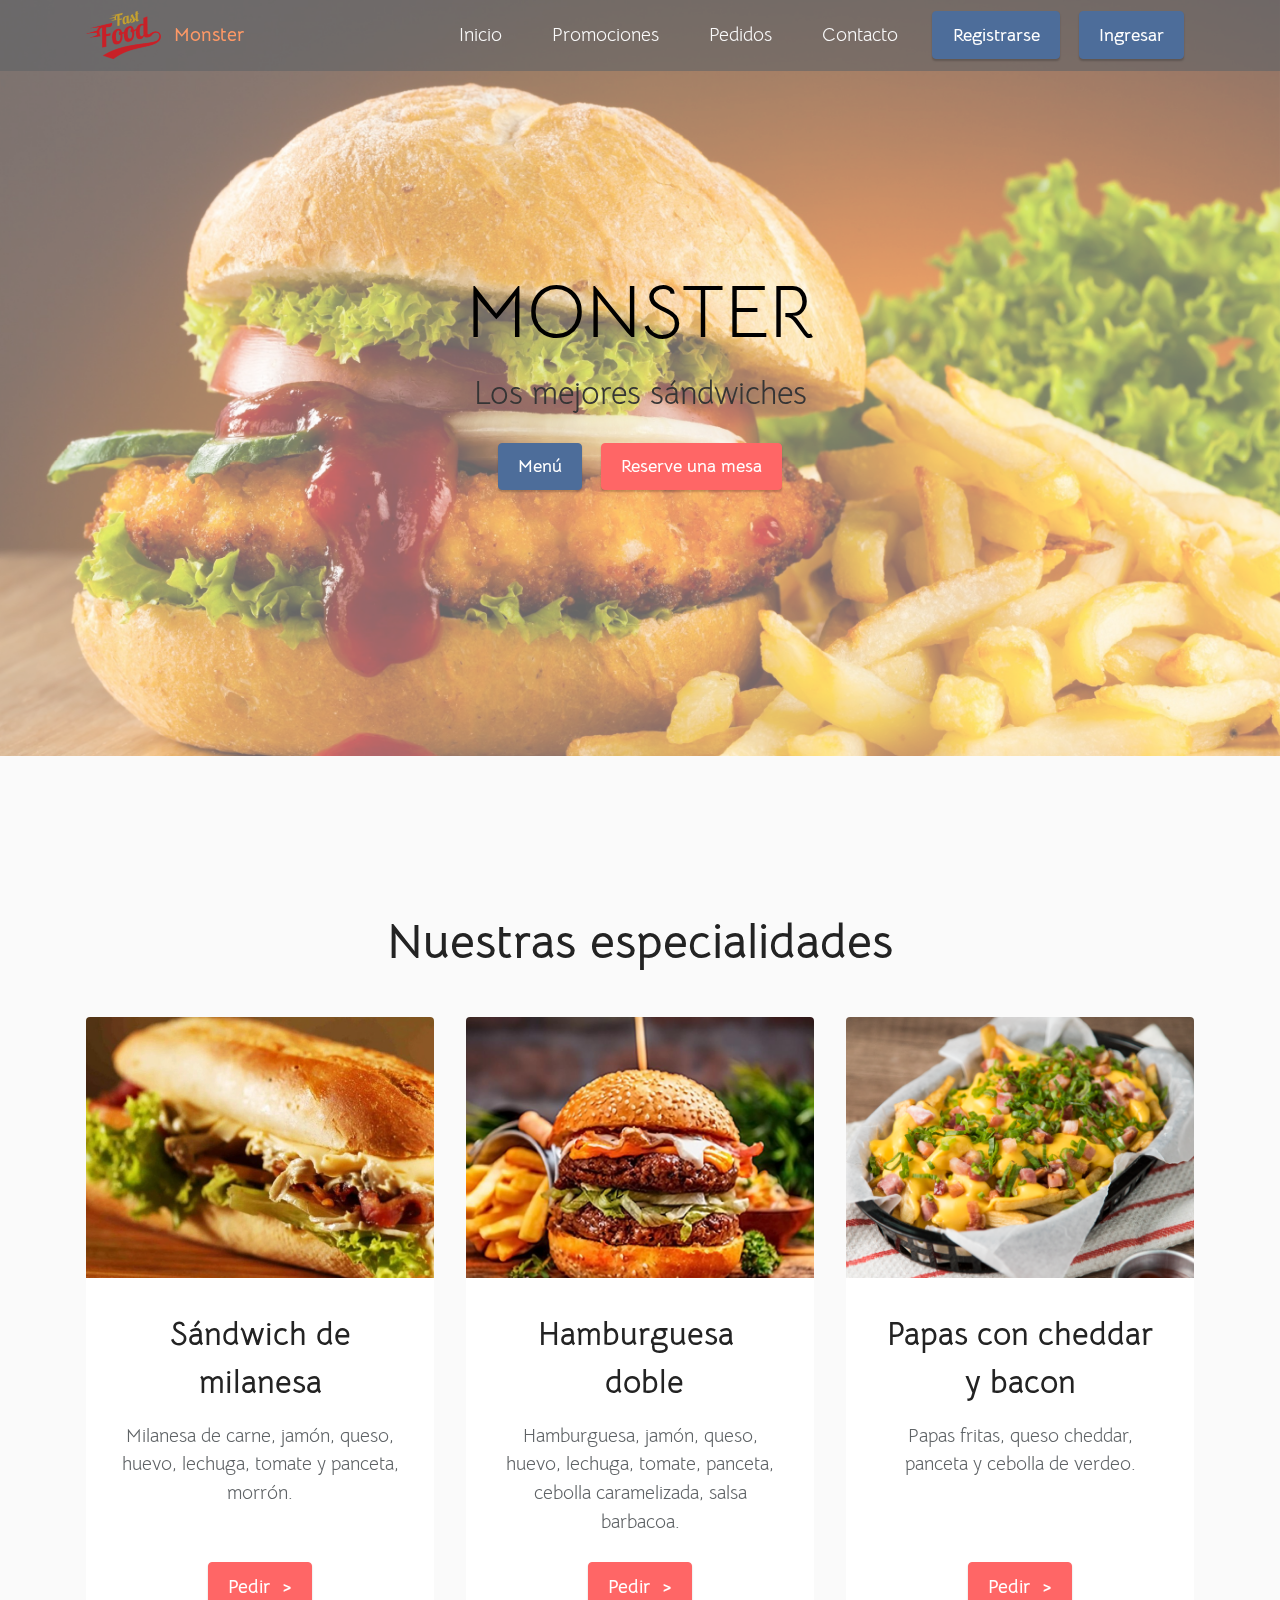
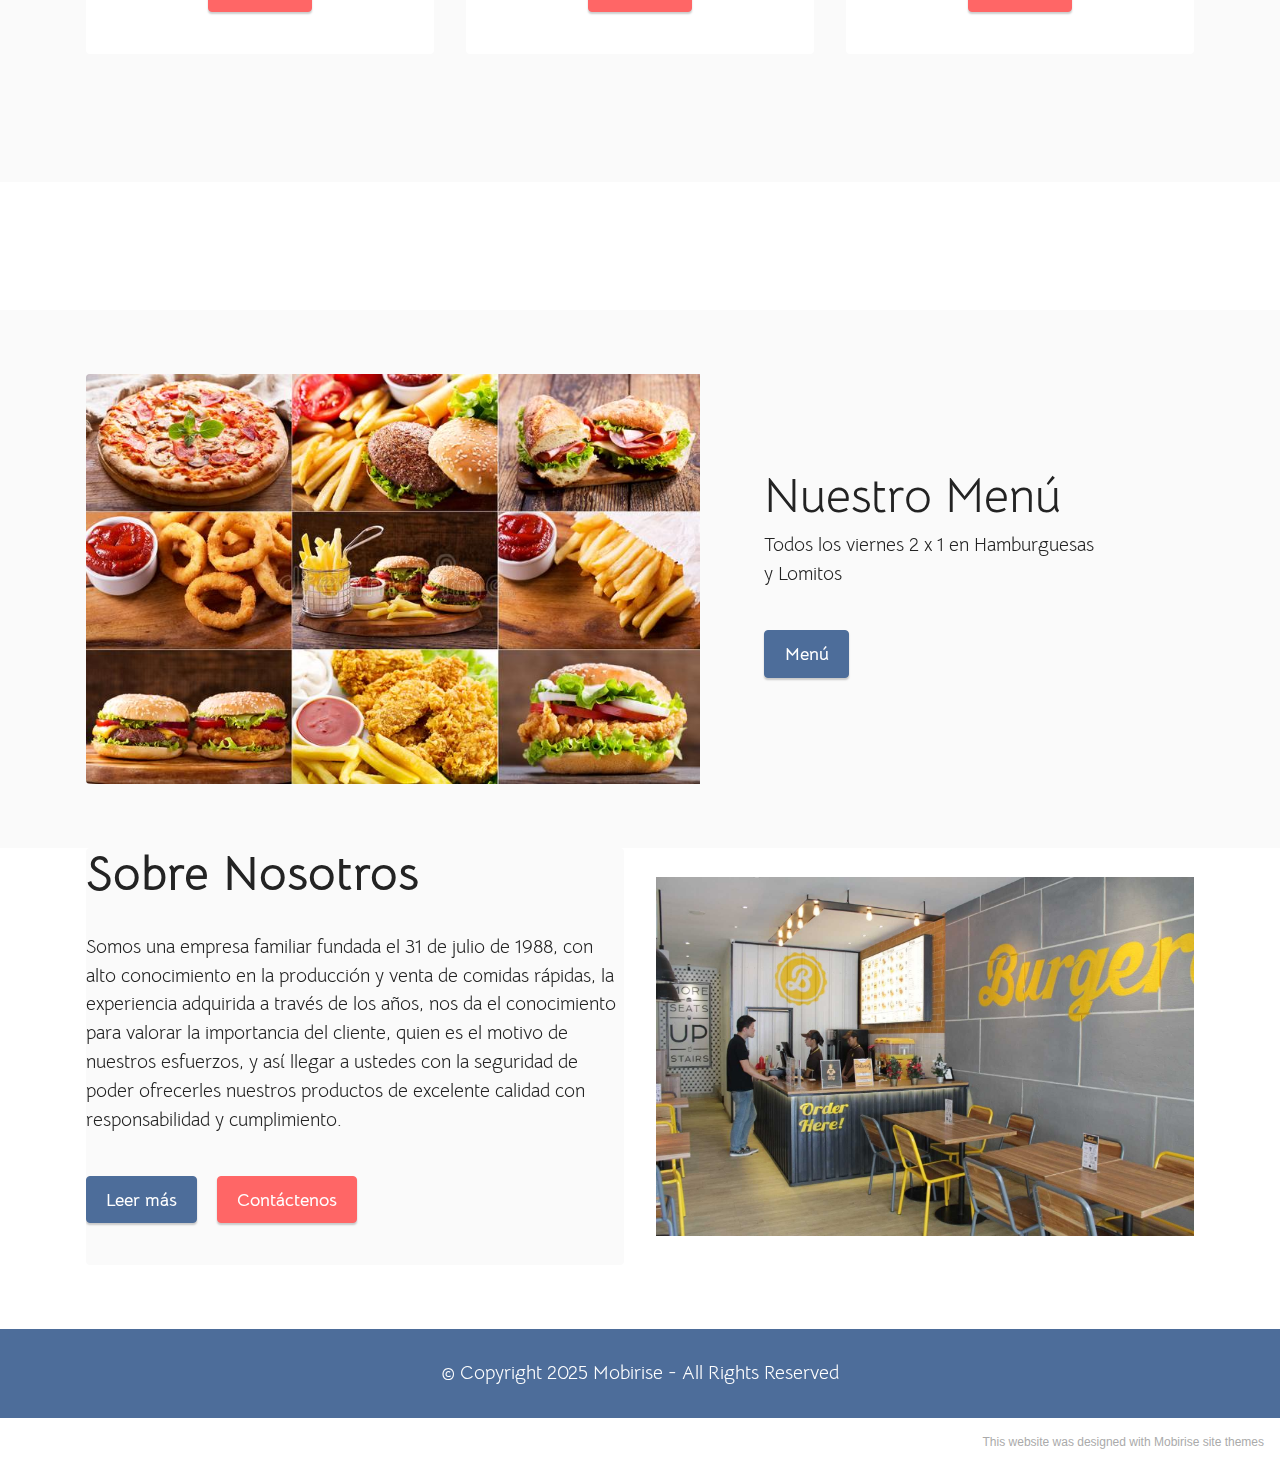
==== commit 408b20ae: "agrego modificaciones" ====
--- a/index.html
+++ b/index.html
@@ -9,6 +9,27 @@
   <link rel="shortcut icon" href="assets/images/logo-1.png" type="image/x-icon">
   <meta name="description" content="">
   
+  <!-- Global site tag (gtag.js) - Google Analytics -->
+  <script async src="https://www.googletagmanager.com/gtag/js?id=G-F6RLMXMNVG"></script>
+  <script>
+  window.dataLayer = window.dataLayer || [];
+  function gtag(){dataLayer.push(arguments);}
+  gtag('js', new Date());
+
+  gtag('config', 'G-F6RLMXMNVG');
+  </script>
+
+  <!-- Hotjar Tracking Code for https://sofia-munoz.github.io/hia_tp7/ -->
+<script>
+    (function(h,o,t,j,a,r){
+        h.hj=h.hj||function(){(h.hj.q=h.hj.q||[]).push(arguments)};
+        h._hjSettings={hjid:2707096,hjsv:6};
+        a=o.getElementsByTagName('head')[0];
+        r=o.createElement('script');r.async=1;
+        r.src=t+h._hjSettings.hjid+j+h._hjSettings.hjsv;
+        a.appendChild(r);
+    })(window,document,'https://static.hotjar.com/c/hotjar-','.js?sv=');
+</script>
   
   <title>Inici</title>
   <link rel="stylesheet" href="assets/web/assets/mobirise-icons2/mobirise2.css">
@@ -36,11 +57,11 @@
         <div class="container">
             <div class="navbar-brand">
                 <span class="navbar-logo">
-                    <a href="https://mobiri.se">
+                    <a href="index.html">
                         <img src="assets/images/logo-1.png" alt="Mobirise" style="height: 3rem;">
                     </a>
                 </span>
-                <span class="navbar-caption-wrap"><a class="navbar-caption text-danger display-7" href="https://mobiri.se">Monster</a></span>
+                <span class="navbar-caption-wrap"><a class="navbar-caption text-danger display-7" href="index.html">Monster</a></span>
             </div>
             <button class="navbar-toggler" type="button" data-toggle="collapse" data-bs-toggle="collapse" data-target="#navbarSupportedContent" data-bs-target="#navbarSupportedContent" aria-controls="navbarNavAltMarkup" aria-expanded="false" aria-label="Toggle navigation">
                 <div class="hamburger">
@@ -99,7 +120,7 @@
                         
                         <p class="mbr-text mbr-fonts-style mt-3 display-7">Milanesa de carne, jamón, queso, huevo, lechuga, tomate y panceta, morrón.</p>
                     </div>
-                    <div class="mbr-section-btn item-footer mt-2"><a href="" class="btn item-btn btn-secondary display-7" target="_blank">Pedir&nbsp; &gt;</a></div>
+                    <div class="mbr-section-btn item-footer mt-2"><a href="pedidos.html" class="btn item-btn btn-secondary display-7" target="">Pedir&nbsp; &gt;</a></div>
                 </div>
             </div>
             <div class="item features-image сol-12 col-md-6 col-lg-4">
@@ -112,7 +133,7 @@
                         
                         <p class="mbr-text mbr-fonts-style mt-3 display-7">Hamburguesa, jamón, queso, huevo, lechuga, tomate, panceta, cebolla caramelizada, salsa barbacoa.</p>
                     </div>
-                    <div class="mbr-section-btn item-footer mt-2"><a href="" class="btn item-btn btn-secondary display-7" target="_blank">Pedir&nbsp; &gt;</a></div>
+                    <div class="mbr-section-btn item-footer mt-2"><a href="pedidos.html" class="btn item-btn btn-secondary display-7" target="">Pedir&nbsp; &gt;</a></div>
                 </div>
             </div>
             <div class="item features-image сol-12 col-md-6 col-lg-4">
@@ -125,7 +146,7 @@
                         
                         <p class="mbr-text mbr-fonts-style mt-3 display-7">Papas fritas, queso cheddar, panceta y cebolla de verdeo.<br></p>
                     </div>
-                    <div class="mbr-section-btn item-footer mt-2"><a href="" class="btn item-btn btn-secondary display-7" target="_blank">Pedir&nbsp; &gt;</a></div>
+                    <div class="mbr-section-btn item-footer mt-2"><a href="pedidos.html" class="btn item-btn btn-secondary display-7" target="">Pedir&nbsp; &gt;</a></div>
                 </div>
             </div>
         </div>
@@ -135,7 +156,7 @@
 <section data-bs-version="5.1" class="features6 cid-sFGS12H2E8" id="features7-7">
     <!---->
     
-
+    <section data-bs-version="5.1" class="features11 cid-sFGOTvnvck" id="features12-6">
     
     <div class="container">
         <div class="card-wrapper">
@@ -150,15 +171,14 @@
                         <h5 class="mbr-title mbr-fonts-style display-2">Nuestro Menú</h5>
                         <p class="mbr-text mbr-fonts-style display-7">Todos los viernes 2 x 1 en Hamburguesas y Lomitos</p>
                         
-                        <div class="mbr-section-btn pt-3"><a href="https://mobiri.se" class="btn btn-primary display-4">Menú</a></div>
-                    </div>
-                </div>
-            </div>
-        </div>
-    </div>
-</section>
-
-<section data-bs-version="5.1" class="features11 cid-sFGOTvnvck" id="features12-6">
+                        <div class="mbr-section-btn pt-3"><a href="" class="btn btn-primary display-4">Menú</a></div>
+                    </div>
+                </div>
+            </div>
+        </div>
+    </div>
+</section>
+
 
     
     
